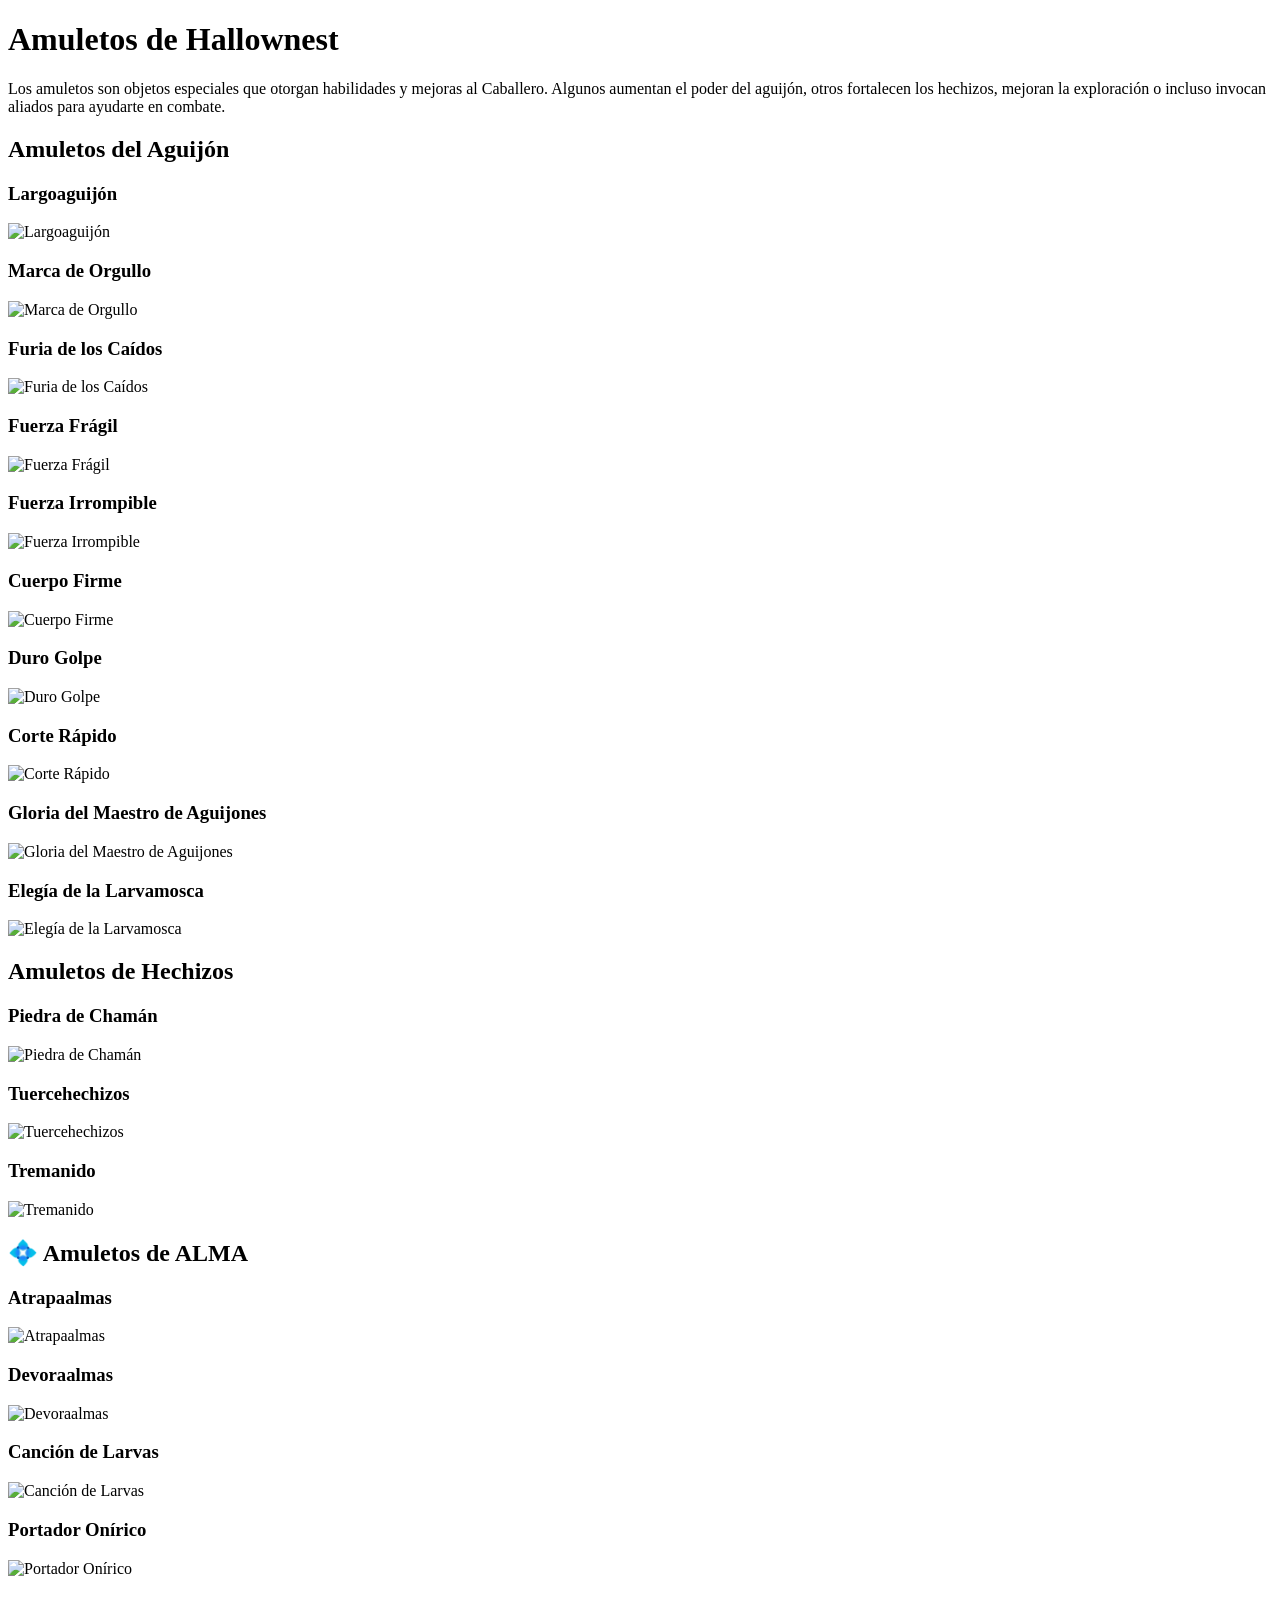
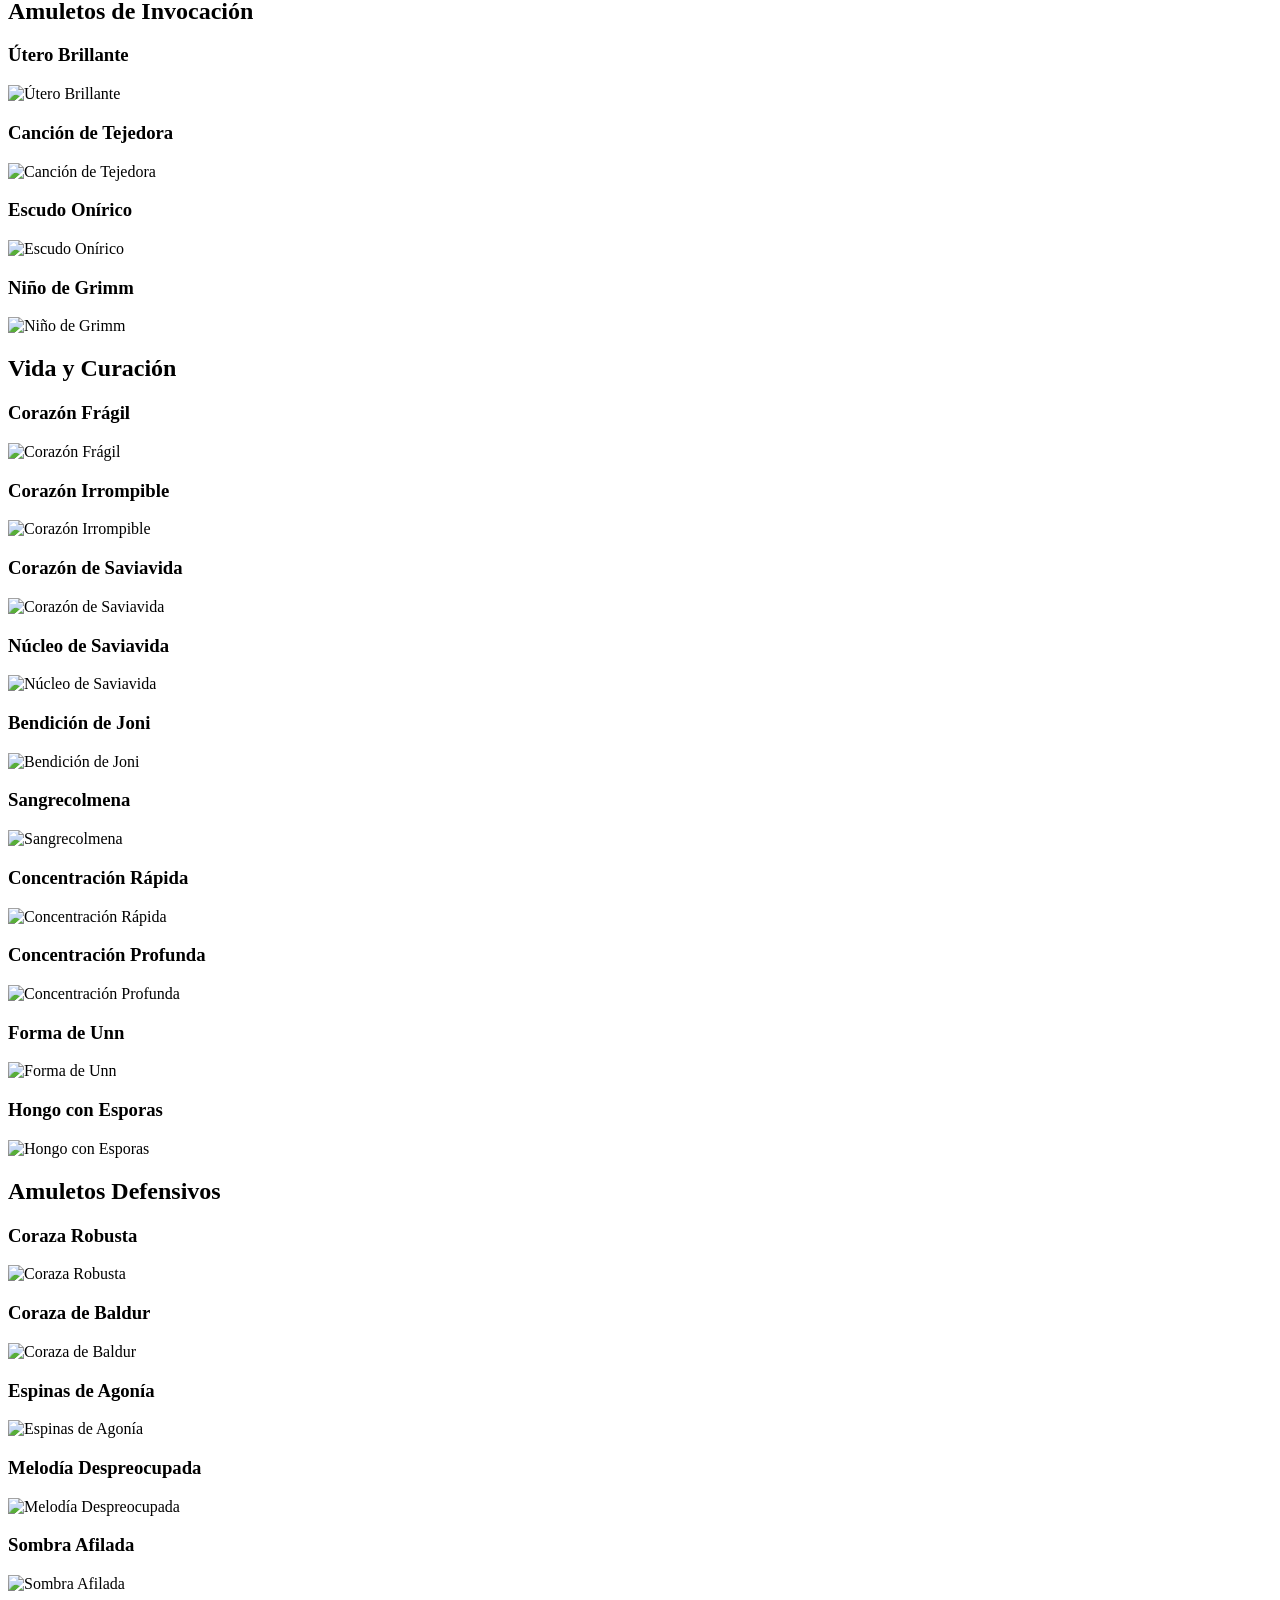
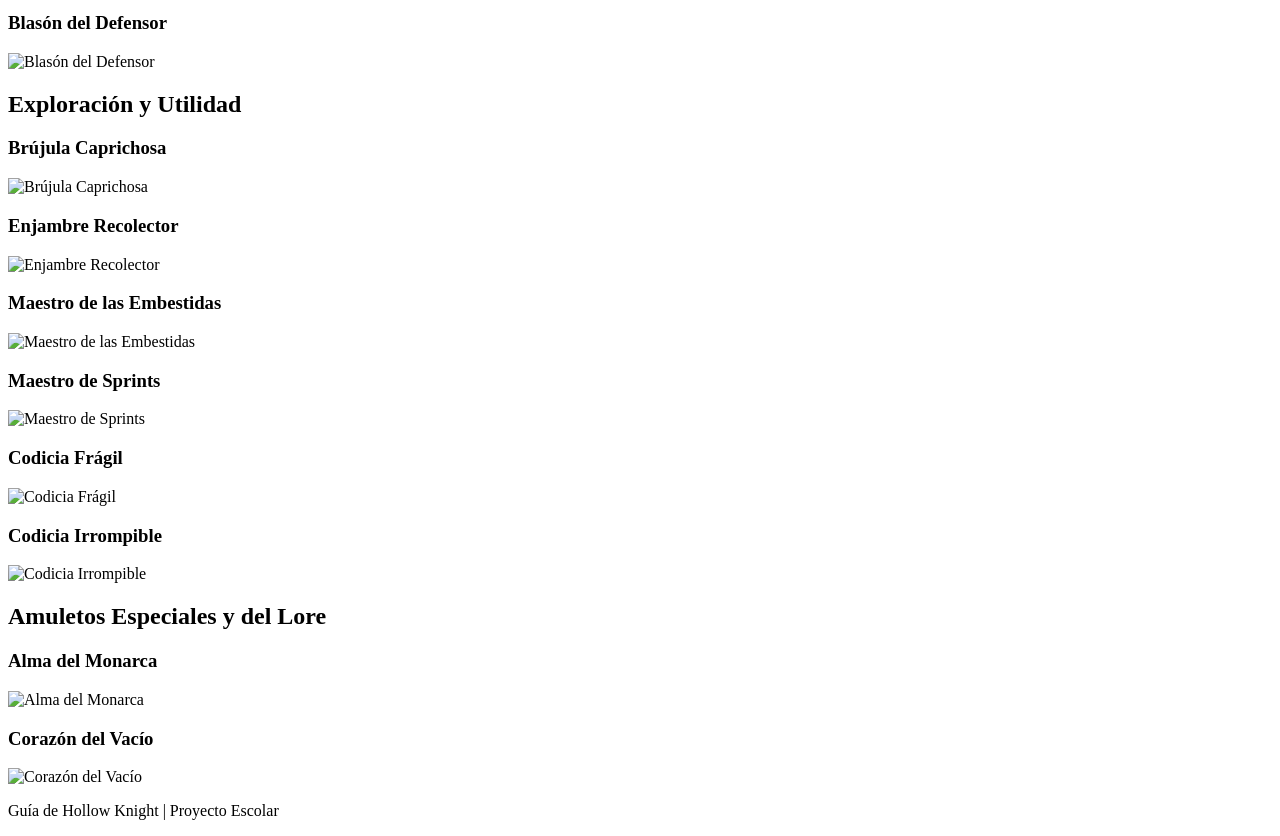
==== pages/amuletos.html @ 2c4c9b09 "Update amuletos.html" ====
<!DOCTYPE html>
<html>

<head>
    <title>Amuletos | Guía de Hollow Knight</title>
    <meta charset="UTF-8">
    <link rel="stylesheet" href="../amuletos.css">
</head>

<body>

<header class="encabezado">

    <h1>Amuletos de Hallownest</h1>

    <p>
        Los amuletos son objetos especiales que otorgan habilidades y mejoras al Caballero.
        Algunos aumentan el poder del aguijón, otros fortalecen los hechizos, mejoran la exploración
        o incluso invocan aliados para ayudarte en combate.
    </p>

</header>

<main class="amuletos">

<!-- ===================== AGUIJÓN ===================== -->

<section class="categoria aguijon">

<h2>Amuletos del Aguijón</h2>

<article class="amuleto">
    <h3>Largoaguijón</h3>
    <img src="../images/amuletos/largoaguijon.webp" alt="Largoaguijón">
    <p></p>
</article>

<article class="amuleto">
    <h3>Marca de Orgullo</h3>
    <img src="../images/amuletos/marca-orgullo.webp" alt="Marca de Orgullo">
    <p></p>
</article>

<article class="amuleto">
    <h3>Furia de los Caídos</h3>
    <img src="../images/amuletos/furia-caidos.webp" alt="Furia de los Caídos">
    <p></p>
</article>

<article class="amuleto">
    <h3>Fuerza Frágil</h3>
    <img src="../images/amuletos/fuerza-fragil.webp" alt="Fuerza Frágil">
    <p></p>
</article>

<article class="amuleto">
    <h3>Fuerza Irrompible</h3>
    <img src="../images/amuletos/fuerza-irrompible.webp" alt="Fuerza Irrompible">
    <p></p>
</article>

<article class="amuleto">
    <h3>Cuerpo Firme</h3>
    <img src="../images/amuletos/cuerpo-firme.webp" alt="Cuerpo Firme">
    <p></p>
</article>

<article class="amuleto">
    <h3>Duro Golpe</h3>
    <img src="../images/amuletos/duro-golpe.webp" alt="Duro Golpe">
    <p></p>
</article>

<article class="amuleto">
    <h3>Corte Rápido</h3>
    <img src="../images/amuletos/corte-rapido.webp" alt="Corte Rápido">
    <p></p>
</article>

<article class="amuleto">
    <h3>Gloria del Maestro de Aguijones</h3>
    <img src="../images/amuletos/gloria-maestro.webp" alt="Gloria del Maestro de Aguijones">
    <p></p>
</article>

<article class="amuleto">
    <h3>Elegía de la Larvamosca</h3>
    <img src="../images/amuletos/elegia-larvamosca.webp" alt="Elegía de la Larvamosca">
    <p></p>
</article>

</section>

<!-- ===================== HECHIZOS ===================== -->

<section class="categoria hechizos">

<h2>Amuletos de Hechizos</h2>

<article class="amuleto">
    <h3>Piedra de Chamán</h3>
    <img src="../images/amuletos/piedra-chaman.webp" alt="Piedra de Chamán">
    <p></p>
</article>

<article class="amuleto">
    <h3>Tuercehechizos</h3>
    <img src="../images/amuletos/tuercehechizos.webp" alt="Tuercehechizos">
    <p></p>
</article>

<article class="amuleto">
    <h3>Tremanido</h3>
    <img src="../images/amuletos/tremanido.webp" alt="Tremanido">
    <p></p>
</article>

</section>

<!-- ===================== ALMA ===================== -->

<section class="categoria alma">

<h2>💠 Amuletos de ALMA</h2>

<article class="amuleto">
    <h3>Atrapaalmas</h3>
    <img src="../images/amuletos/atrapaalmas.webp" alt="Atrapaalmas">
    <p></p>
</article>

<article class="amuleto">
    <h3>Devoraalmas</h3>
    <img src="../images/amuletos/devoraalmas.webp" alt="Devoraalmas">
    <p></p>
</article>

<article class="amuleto">
    <h3>Canción de Larvas</h3>
    <img src="../images/amuletos/cancion-larvas.webp" alt="Canción de Larvas">
    <p></p>
</article>

<article class="amuleto">
    <h3>Portador Onírico</h3>
    <img src="../images/amuletos/portador-onirico.webp" alt="Portador Onírico">
    <p></p>
</article>

</section>

<!-- ===================== INVOCACIONES ===================== -->

<section class="categoria invocaciones">

<h2>Amuletos de Invocación</h2>

<article class="amuleto">
    <h3>Útero Brillante</h3>
    <img src="../images/amuletos/utero-brillante.webp" alt="Útero Brillante">
    <p></p>
</article>

<article class="amuleto">
    <h3>Canción de Tejedora</h3>
    <img src="../images/amuletos/cancion-tejedora.webp" alt="Canción de Tejedora">
    <p></p>
</article>

<article class="amuleto">
    <h3>Escudo Onírico</h3>
    <img src="../images/amuletos/escudo-onirico.webp" alt="Escudo Onírico">
    <p></p>
</article>

<article class="amuleto">
    <h3>Niño de Grimm</h3>
    <img src="../images/amuletos/nino-grimm.webp" alt="Niño de Grimm">
    <p></p>
</article>

</section>

<!-- ===================== VIDA Y CURACIÓN ===================== -->

<!-- ===================== VIDA Y CURACIÓN ===================== -->

<section class="categoria vida">

<h2>Vida y Curación</h2>

<article class="amuleto">
    <h3>Corazón Frágil</h3>
    <img src="../images/amuletos/corazon-fragil.webp" alt="Corazón Frágil">
    <p></p>
</article>

<article class="amuleto">
    <h3>Corazón Irrompible</h3>
    <img src="../images/amuletos/corazon-irrompible.webp" alt="Corazón Irrompible">
    <p></p>
</article>

<article class="amuleto">
    <h3>Corazón de Saviavida</h3>
    <img src="../images/amuletos/corazon-saviavida.webp" alt="Corazón de Saviavida">
    <p></p>
</article>

<article class="amuleto">
    <h3>Núcleo de Saviavida</h3>
    <img src="../images/amuletos/nucleo-saviavida.webp" alt="Núcleo de Saviavida">
    <p></p>
</article>

<article class="amuleto">
    <h3>Bendición de Joni</h3>
    <img src="../images/amuletos/bendicion-joni.webp" alt="Bendición de Joni">
    <p></p>
</article>

<article class="amuleto">
    <h3>Sangrecolmena</h3>
    <img src="../images/amuletos/sangrecolmena.webp" alt="Sangrecolmena">
    <p></p>
</article>

<article class="amuleto">
    <h3>Concentración Rápida</h3>
    <img src="../images/amuletos/concentracion-rapida.webp" alt="Concentración Rápida">
    <p></p>
</article>

<article class="amuleto">
    <h3>Concentración Profunda</h3>
    <img src="../images/amuletos/concentracion-profunda.webp" alt="Concentración Profunda">
    <p></p>
</article>

<article class="amuleto">
    <h3>Forma de Unn</h3>
    <img src="../images/amuletos/forma-unn.webp" alt="Forma de Unn">
    <p></p>
</article>

<article class="amuleto">
    <h3>Hongo con Esporas</h3>
    <img src="../images/amuletos/hongo-esporas.webp" alt="Hongo con Esporas">
    <p></p>
</article>

</section>
<!-- ===================== DEFENSIVOS ===================== -->

<section class="categoria defensa">

<h2>Amuletos Defensivos</h2>

<article class="amuleto">
    <h3>Coraza Robusta</h3>
    <img src="../images/amuletos/coraza-robusta.webp" alt="Coraza Robusta">
    <p></p>
</article>

<article class="amuleto">
    <h3>Coraza de Baldur</h3>
    <img src="../images/amuletos/coraza-baldur.webp" alt="Coraza de Baldur">
    <p></p>
</article>

<article class="amuleto">
    <h3>Espinas de Agonía</h3>
    <img src="../images/amuletos/espinas-agonia.webp" alt="Espinas de Agonía">
    <p></p>
</article>

<article class="amuleto">
    <h3>Melodía Despreocupada</h3>
    <img src="../images/amuletos/melodia-despreocupada.webp" alt="Melodía Despreocupada">
    <p></p>
</article>

<article class="amuleto">
    <h3>Sombra Afilada</h3>
    <img src="../images/amuletos/sombra-afilada.webp" alt="Sombra Afilada">
    <p></p>
</article>

<article class="amuleto">
    <h3>Blasón del Defensor</h3>
    <img src="../images/amuletos/blason-defensor.webp" alt="Blasón del Defensor">
    <p></p>
</article>

</section>


<!-- ===================== EXPLORACIÓN Y UTILIDAD ===================== -->

<section class="categoria exploracion">

<h2>Exploración y Utilidad</h2>

<article class="amuleto">
    <h3>Brújula Caprichosa</h3>
    <img src="../images/amuletos/brujula-caprichosa.webp" alt="Brújula Caprichosa">
    <p></p>
</article>

<article class="amuleto">
    <h3>Enjambre Recolector</h3>
    <img src="../images/amuletos/enjambre-recolector.webp" alt="Enjambre Recolector">
    <p></p>
</article>

<article class="amuleto">
    <h3>Maestro de las Embestidas</h3>
    <img src="../images/amuletos/maestro-embestidas.webp" alt="Maestro de las Embestidas">
    <p></p>
</article>

<article class="amuleto">
    <h3>Maestro de Sprints</h3>
    <img src="../images/amuletos/maestro-sprints.webp" alt="Maestro de Sprints">
    <p></p>
</article>

<article class="amuleto">
    <h3>Codicia Frágil</h3>
    <img src="../images/amuletos/codicia-fragil.webp" alt="Codicia Frágil">
    <p></p>
</article>

<article class="amuleto">
    <h3>Codicia Irrompible</h3>
    <img src="../images/amuletos/codicia-irrompible.webp" alt="Codicia Irrompible">
    <p></p>
</article>

</section>

<!-- ===================== ESPECIALES ===================== -->

<section class="categoria especial">

<h2>Amuletos Especiales y del Lore</h2>

<article class="amuleto">
    <h3>Alma del Monarca</h3>
    <img src="../images/amuletos/alma-monarca.webp" alt="Alma del Monarca">
    <p></p>
</article>

<article class="amuleto">
    <h3>Corazón del Vacío</h3>
    <img src="../images/amuletos/corazon-vacio.webp" alt="Corazón del Vacío">
    <p></p>
</article>

</section>

</main>

<footer>
    <p>Guía de Hollow Knight | Proyecto Escolar</p>
</footer>

</body>
</html>
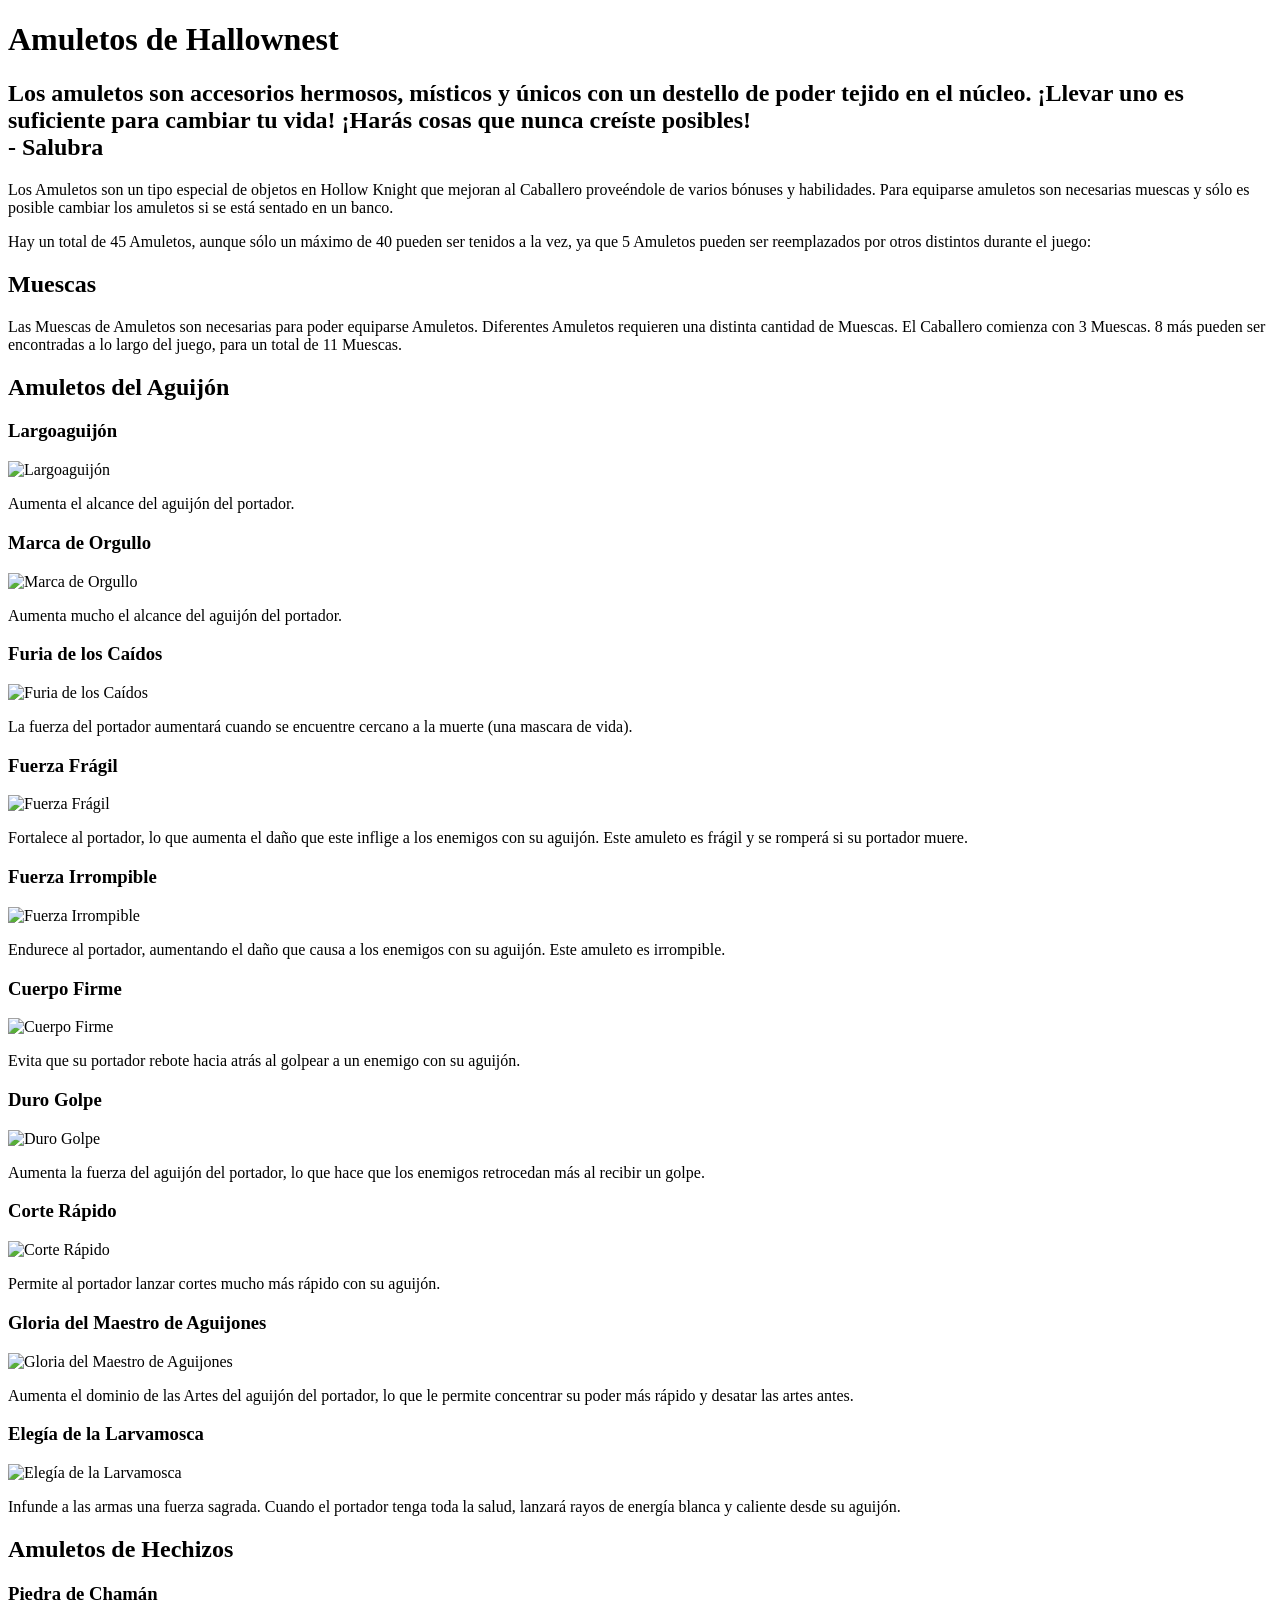
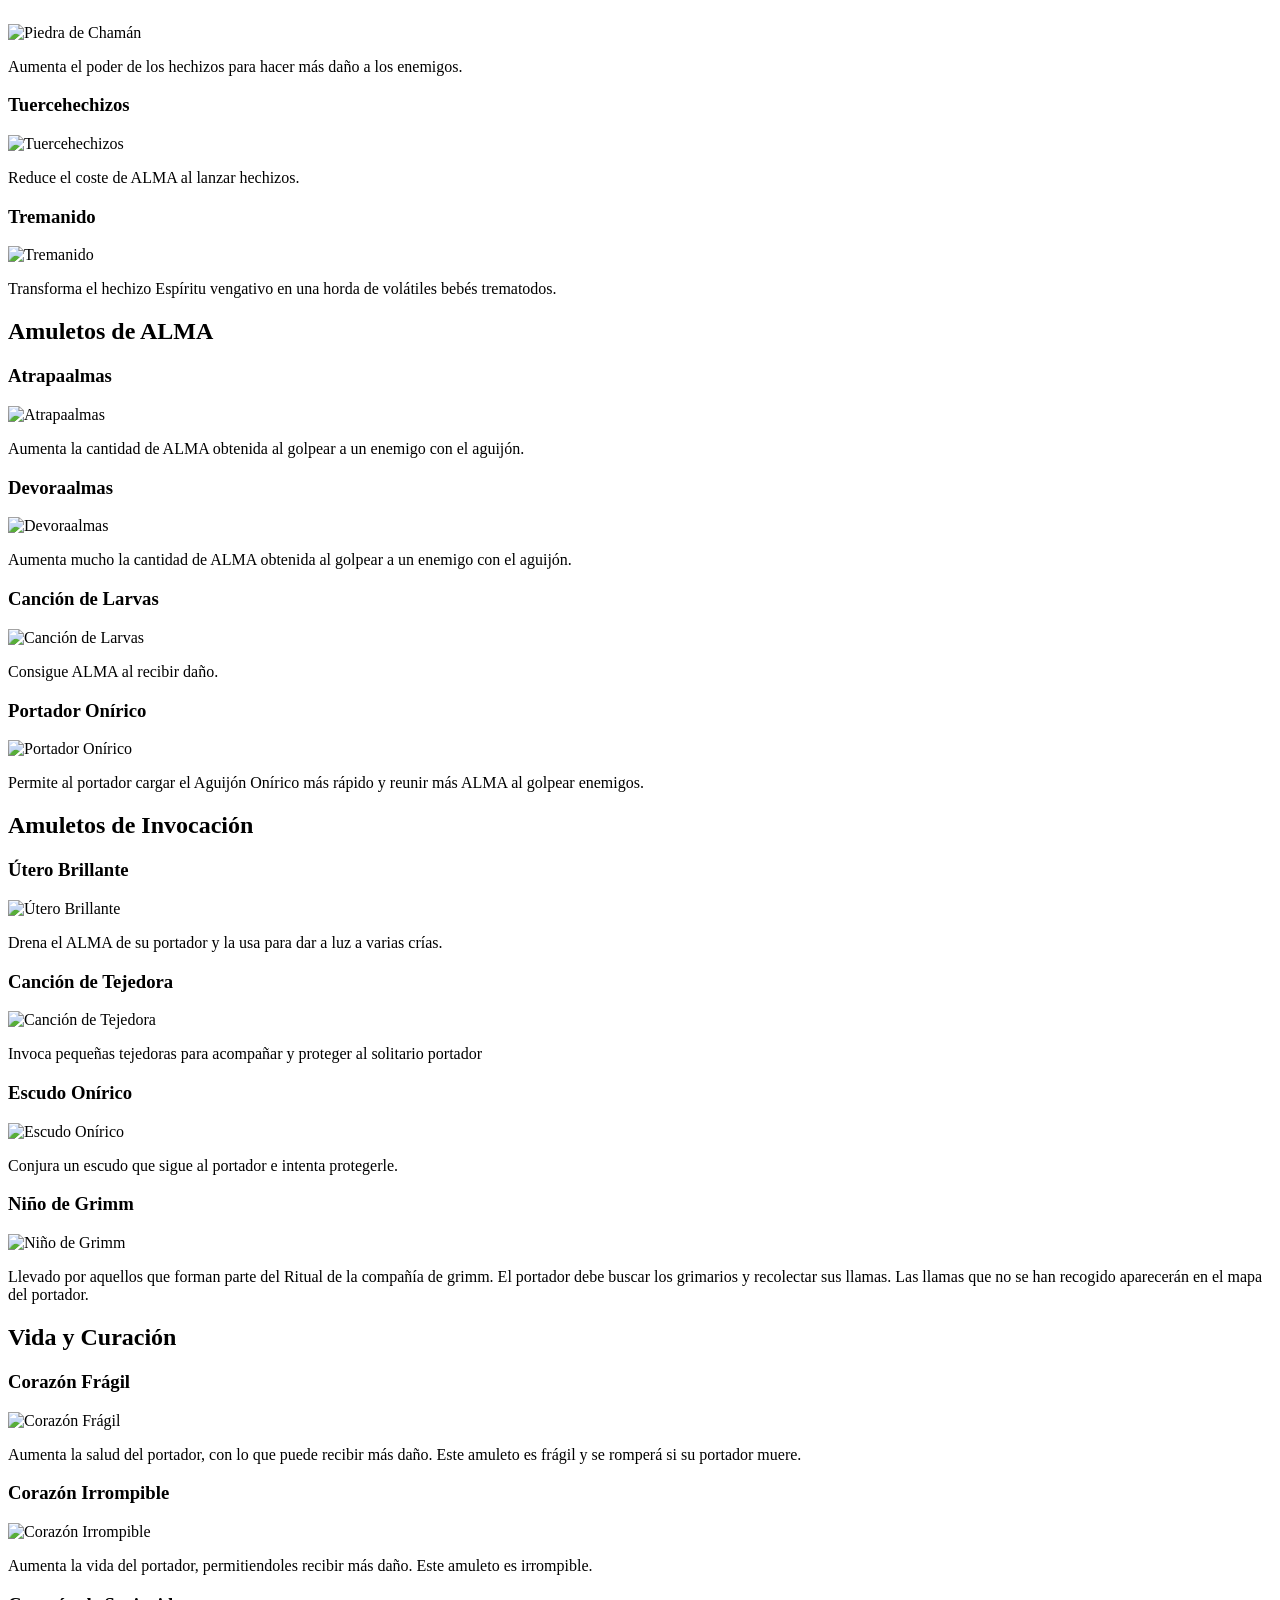
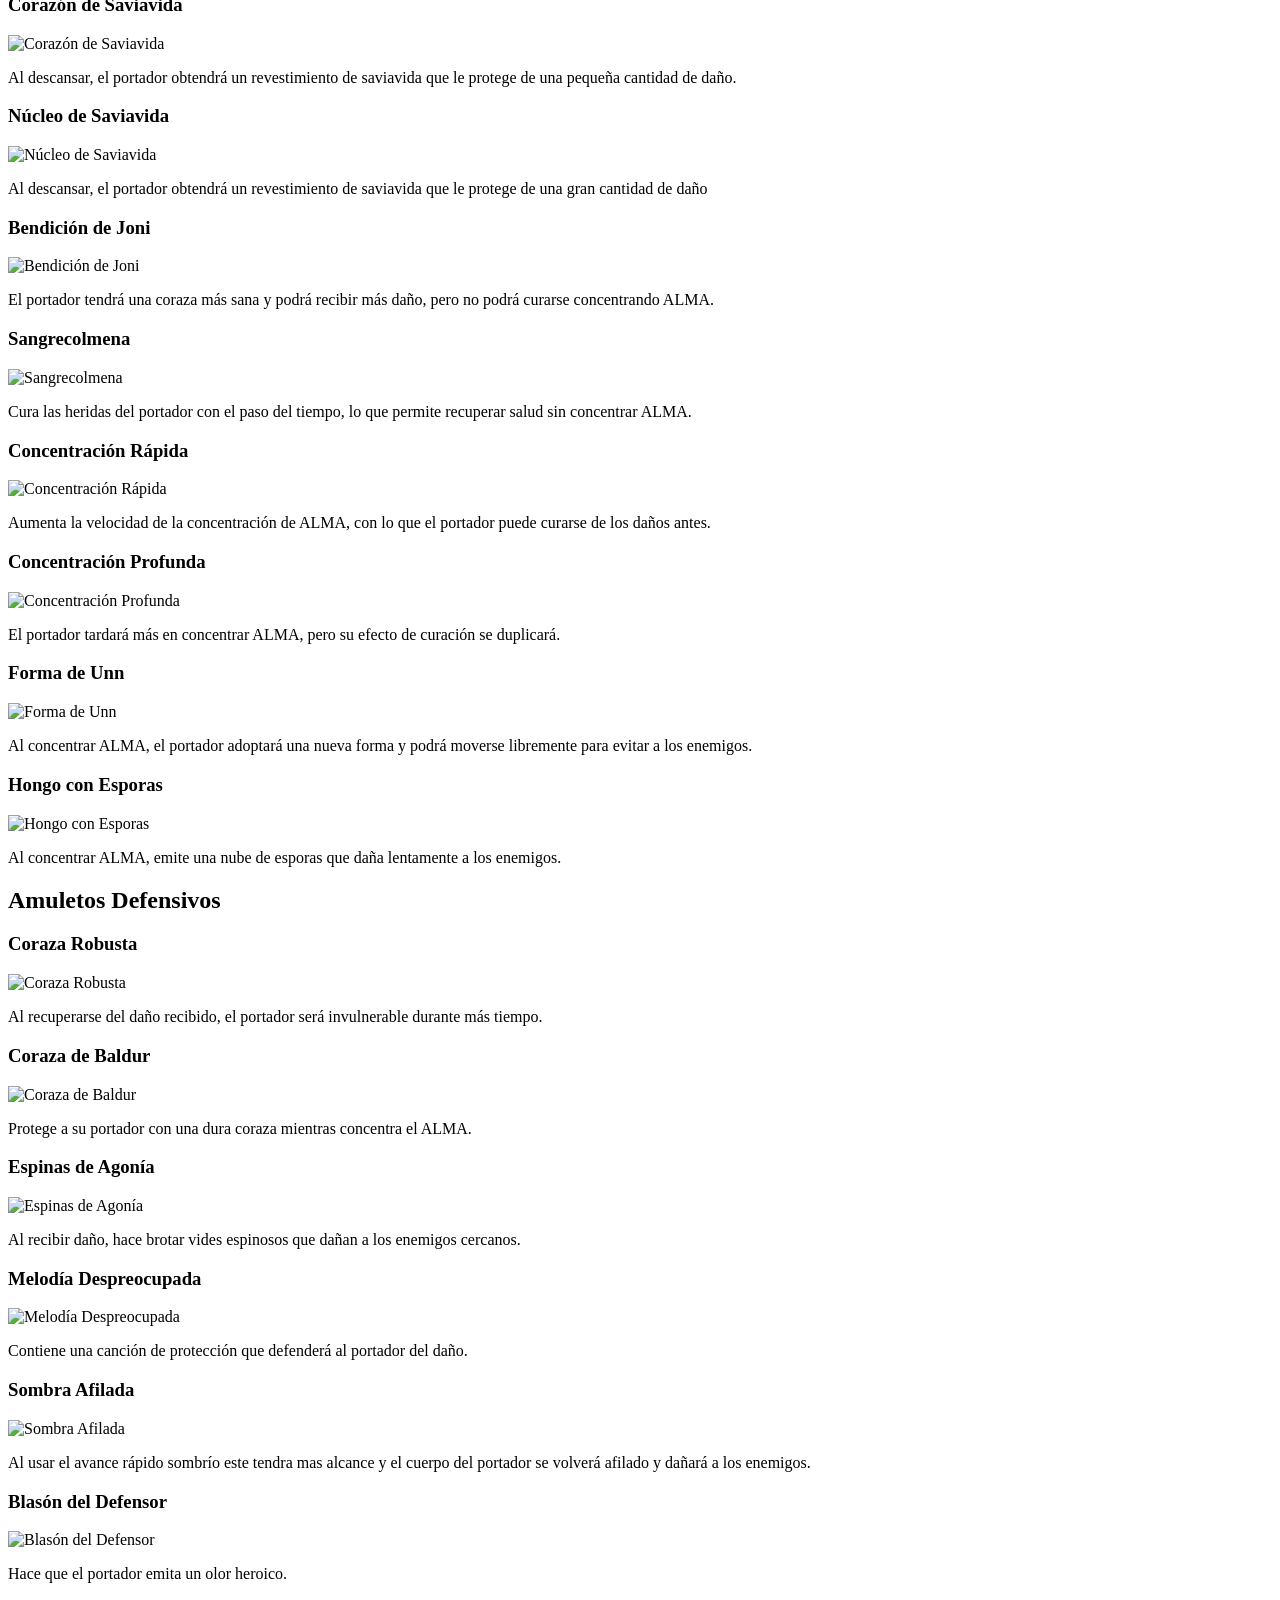
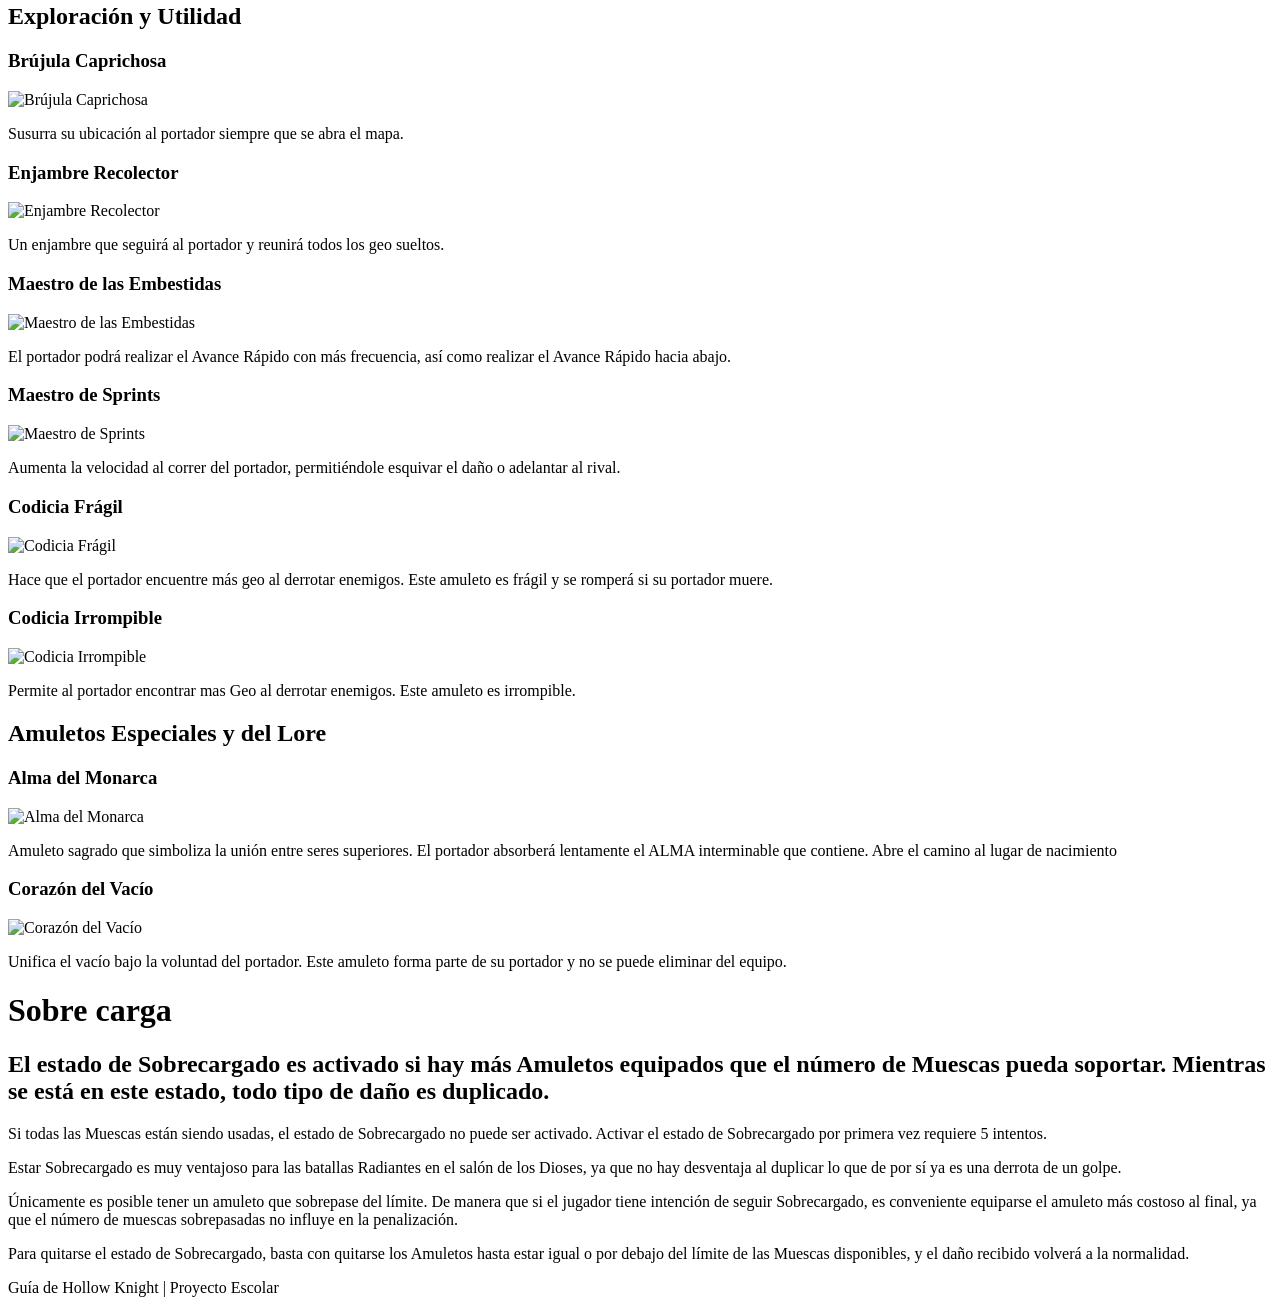
==== commit bdeb3122: "Update amuletos.html" ====
--- a/pages/amuletos.html
+++ b/pages/amuletos.html
@@ -12,13 +12,25 @@
 <header class="encabezado">
 
     <h1>Amuletos de Hallownest</h1>
-
-    <p>
-        Los amuletos son objetos especiales que otorgan habilidades y mejoras al Caballero.
-        Algunos aumentan el poder del aguijón, otros fortalecen los hechizos, mejoran la exploración
-        o incluso invocan aliados para ayudarte en combate.
-    </p>
-
+<h2> Los amuletos son accesorios hermosos, místicos y únicos con un destello de poder tejido en el núcleo.
+      ¡Llevar uno es suficiente para cambiar tu vida! ¡Harás cosas que nunca creíste posibles!
+    <br>
+- Salubra</h2>
+<p>
+Los Amuletos son un tipo especial de objetos en Hollow Knight que mejoran al Caballero proveéndole de varios bónuses y habilidades.
+Para equiparse amuletos son necesarias muescas y sólo es posible cambiar los amuletos si se está sentado en un banco.
+</p>
+<p>
+Hay un total de 45 Amuletos, aunque sólo un máximo de 40 pueden ser tenidos a la vez,
+ya que 5 Amuletos pueden ser reemplazados por otros distintos durante el juego:
+</p>
+<article class="muescas">
+<h2>Muescas</h2>
+<p> Las Muescas de Amuletos son necesarias para poder equiparse Amuletos.
+Diferentes Amuletos requieren una distinta cantidad de Muescas. 
+El Caballero comienza con 3 Muescas. 8 más pueden ser encontradas a lo largo del juego, 
+para un total de 11 Muescas. </p>
+</article>
 </header>
 
 <main class="amuletos">
@@ -32,61 +44,67 @@
 <article class="amuleto">
     <h3>Largoaguijón</h3>
     <img src="../images/amuletos/largoaguijon.webp" alt="Largoaguijón">
-    <p></p>
+    <p>Aumenta el alcance del aguijón del portador.</p>
 </article>
 
 <article class="amuleto">
     <h3>Marca de Orgullo</h3>
     <img src="../images/amuletos/marca-orgullo.webp" alt="Marca de Orgullo">
-    <p></p>
+    <p>Aumenta mucho el alcance del aguijón del portador.</p>
 </article>
 
 <article class="amuleto">
     <h3>Furia de los Caídos</h3>
     <img src="../images/amuletos/furia-caidos.webp" alt="Furia de los Caídos">
-    <p></p>
+    <p>La fuerza del portador aumentará cuando se encuentre cercano a la muerte (una mascara de vida).</p>
 </article>
 
 <article class="amuleto">
     <h3>Fuerza Frágil</h3>
     <img src="../images/amuletos/fuerza-fragil.webp" alt="Fuerza Frágil">
-    <p></p>
+    <p>Fortalece al portador, lo que aumenta el daño que este inflige a los enemigos con su aguijón.
+
+     Este amuleto es frágil y se romperá si su portador muere.</p>
 </article>
 
 <article class="amuleto">
     <h3>Fuerza Irrompible</h3>
     <img src="../images/amuletos/fuerza-irrompible.webp" alt="Fuerza Irrompible">
-    <p></p>
+    <p>Endurece al portador, aumentando el daño que causa a los enemigos con su aguijón.
+
+Este amuleto es irrompible.</p>
 </article>
 
 <article class="amuleto">
     <h3>Cuerpo Firme</h3>
     <img src="../images/amuletos/cuerpo-firme.webp" alt="Cuerpo Firme">
-    <p></p>
+    <p>Evita que su portador rebote hacia atrás al golpear a un enemigo con su aguijón.</p>
 </article>
 
 <article class="amuleto">
     <h3>Duro Golpe</h3>
     <img src="../images/amuletos/duro-golpe.webp" alt="Duro Golpe">
-    <p></p>
+    <p>Aumenta la fuerza del aguijón del portador, lo que hace que los enemigos retrocedan más al recibir un golpe.</p>
 </article>
 
 <article class="amuleto">
     <h3>Corte Rápido</h3>
     <img src="../images/amuletos/corte-rapido.webp" alt="Corte Rápido">
-    <p></p>
+    <p>Permite al portador lanzar cortes mucho más rápido con su aguijón.</p>
 </article>
 
 <article class="amuleto">
     <h3>Gloria del Maestro de Aguijones</h3>
     <img src="../images/amuletos/gloria-maestro.webp" alt="Gloria del Maestro de Aguijones">
-    <p></p>
+    <p>Aumenta el dominio de las Artes del aguijón del portador,
+    lo que le permite concentrar su poder más rápido y desatar las artes antes.</p>
 </article>
 
 <article class="amuleto">
     <h3>Elegía de la Larvamosca</h3>
     <img src="../images/amuletos/elegia-larvamosca.webp" alt="Elegía de la Larvamosca">
-    <p></p>
+    <p>Infunde a las armas una fuerza sagrada. Cuando el portador tenga toda la salud,
+    lanzará rayos de energía blanca y caliente desde su aguijón.</p>
 </article>
 
 </section>
@@ -100,19 +118,19 @@
 <article class="amuleto">
     <h3>Piedra de Chamán</h3>
     <img src="../images/amuletos/piedra-chaman.webp" alt="Piedra de Chamán">
-    <p></p>
+    <p>Aumenta el poder de los hechizos para hacer más daño a los enemigos.</p>
 </article>
 
 <article class="amuleto">
     <h3>Tuercehechizos</h3>
     <img src="../images/amuletos/tuercehechizos.webp" alt="Tuercehechizos">
-    <p></p>
+    <p>Reduce el coste de ALMA al lanzar hechizos.</p>
 </article>
 
 <article class="amuleto">
     <h3>Tremanido</h3>
     <img src="../images/amuletos/tremanido.webp" alt="Tremanido">
-    <p></p>
+    <p>Transforma el hechizo Espíritu vengativo en una horda de volátiles bebés trematodos.</p>
 </article>
 
 </section>
@@ -121,30 +139,30 @@
 
 <section class="categoria alma">
 
-<h2>💠 Amuletos de ALMA</h2>
+<h2>Amuletos de ALMA</h2>
 
 <article class="amuleto">
     <h3>Atrapaalmas</h3>
     <img src="../images/amuletos/atrapaalmas.webp" alt="Atrapaalmas">
-    <p></p>
+    <p>Aumenta la cantidad de ALMA obtenida al golpear a un enemigo con el aguijón.</p>
 </article>
 
 <article class="amuleto">
     <h3>Devoraalmas</h3>
     <img src="../images/amuletos/devoraalmas.webp" alt="Devoraalmas">
-    <p></p>
+    <p>Aumenta mucho la cantidad de ALMA obtenida al golpear a un enemigo con el aguijón.</p>
 </article>
 
 <article class="amuleto">
     <h3>Canción de Larvas</h3>
     <img src="../images/amuletos/cancion-larvas.webp" alt="Canción de Larvas">
-    <p></p>
+    <p>Consigue ALMA al recibir daño.</p>
 </article>
 
 <article class="amuleto">
     <h3>Portador Onírico</h3>
     <img src="../images/amuletos/portador-onirico.webp" alt="Portador Onírico">
-    <p></p>
+    <p>Permite al portador cargar el Aguijón Onírico más rápido y reunir más ALMA al golpear enemigos.</p>
 </article>
 
 </section>
@@ -158,30 +176,32 @@
 <article class="amuleto">
     <h3>Útero Brillante</h3>
     <img src="../images/amuletos/utero-brillante.webp" alt="Útero Brillante">
-    <p></p>
+    <p>Drena el ALMA de su portador y la usa para dar a luz a varias crías.</p>
 </article>
 
 <article class="amuleto">
     <h3>Canción de Tejedora</h3>
     <img src="../images/amuletos/cancion-tejedora.webp" alt="Canción de Tejedora">
-    <p></p>
+    <p>Invoca pequeñas tejedoras para acompañar y proteger al solitario portador</p>
 </article>
 
 <article class="amuleto">
     <h3>Escudo Onírico</h3>
     <img src="../images/amuletos/escudo-onirico.webp" alt="Escudo Onírico">
-    <p></p>
+    <p>Conjura un escudo que sigue al portador e intenta protegerle.</p>
 </article>
 
 <article class="amuleto">
     <h3>Niño de Grimm</h3>
-    <img src="../images/amuletos/nino-grimm.webp" alt="Niño de Grimm">
-    <p></p>
-</article>
-
-</section>
-
-<!-- ===================== VIDA Y CURACIÓN ===================== -->
+    <img src="../images/amuletos/niño-grimm.webp" alt="Niño de Grimm">
+    <p>Llevado por aquellos que forman parte del Ritual de la compañía de grimm.
+    El portador debe buscar los grimarios y recolectar sus llamas.
+    Las llamas que no se han recogido aparecerán en el mapa del portador.</p>
+</article>
+
+</section>
+
+
 
 <!-- ===================== VIDA Y CURACIÓN ===================== -->
 
@@ -192,61 +212,65 @@
 <article class="amuleto">
     <h3>Corazón Frágil</h3>
     <img src="../images/amuletos/corazon-fragil.webp" alt="Corazón Frágil">
-    <p></p>
+    <p>Aumenta la salud del portador, con lo que puede recibir más daño.
+
+Este amuleto es frágil y se romperá si su portador muere.</p>
 </article>
 
 <article class="amuleto">
     <h3>Corazón Irrompible</h3>
     <img src="../images/amuletos/corazon-irrompible.webp" alt="Corazón Irrompible">
-    <p></p>
+    <p>Aumenta la vida del portador, permitiendoles recibir más daño.
+
+Este amuleto es irrompible.</p>
 </article>
 
 <article class="amuleto">
     <h3>Corazón de Saviavida</h3>
     <img src="../images/amuletos/corazon-saviavida.webp" alt="Corazón de Saviavida">
-    <p></p>
+    <p>Al descansar, el portador obtendrá un revestimiento de saviavida que le protege de una pequeña cantidad de daño.</p>
 </article>
 
 <article class="amuleto">
     <h3>Núcleo de Saviavida</h3>
     <img src="../images/amuletos/nucleo-saviavida.webp" alt="Núcleo de Saviavida">
-    <p></p>
+    <p>Al descansar, el portador obtendrá un revestimiento de saviavida que le protege de una gran cantidad de daño</p>
 </article>
 
 <article class="amuleto">
     <h3>Bendición de Joni</h3>
     <img src="../images/amuletos/bendicion-joni.webp" alt="Bendición de Joni">
-    <p></p>
+    <p>El portador tendrá una coraza más sana y podrá recibir más daño, pero no podrá curarse concentrando ALMA.</p>
 </article>
 
 <article class="amuleto">
     <h3>Sangrecolmena</h3>
     <img src="../images/amuletos/sangrecolmena.webp" alt="Sangrecolmena">
-    <p></p>
+    <p>Cura las heridas del portador con el paso del tiempo, lo que permite recuperar salud sin concentrar ALMA.</p>
 </article>
 
 <article class="amuleto">
     <h3>Concentración Rápida</h3>
-    <img src="../images/amuletos/concentracion-rapida.webp" alt="Concentración Rápida">
-    <p></p>
+    <img src="../images/amuletos/concentracion-rapido.webp" alt="Concentración Rápida">
+    <p>Aumenta la velocidad de la concentración de ALMA, con lo que el portador puede curarse de los daños antes.</p>
 </article>
 
 <article class="amuleto">
     <h3>Concentración Profunda</h3>
     <img src="../images/amuletos/concentracion-profunda.webp" alt="Concentración Profunda">
-    <p></p>
+    <p>El portador tardará más en concentrar ALMA, pero su efecto de curación se duplicará.</p>
 </article>
 
 <article class="amuleto">
     <h3>Forma de Unn</h3>
     <img src="../images/amuletos/forma-unn.webp" alt="Forma de Unn">
-    <p></p>
+    <p>Al concentrar ALMA, el portador adoptará una nueva forma y podrá moverse libremente para evitar a los enemigos.</p>
 </article>
 
 <article class="amuleto">
     <h3>Hongo con Esporas</h3>
     <img src="../images/amuletos/hongo-esporas.webp" alt="Hongo con Esporas">
-    <p></p>
+    <p>Al concentrar ALMA, emite una nube de esporas que daña lentamente a los enemigos.</p>
 </article>
 
 </section>
@@ -259,37 +283,38 @@
 <article class="amuleto">
     <h3>Coraza Robusta</h3>
     <img src="../images/amuletos/coraza-robusta.webp" alt="Coraza Robusta">
-    <p></p>
+    <p>Al recuperarse del daño recibido, el portador será invulnerable durante más tiempo.</p>
 </article>
 
 <article class="amuleto">
     <h3>Coraza de Baldur</h3>
     <img src="../images/amuletos/coraza-baldur.webp" alt="Coraza de Baldur">
-    <p></p>
+    <p>Protege a su portador con una dura coraza mientras concentra el ALMA.</p>
 </article>
 
 <article class="amuleto">
     <h3>Espinas de Agonía</h3>
     <img src="../images/amuletos/espinas-agonia.webp" alt="Espinas de Agonía">
-    <p></p>
+    <p>Al recibir daño, hace brotar vides espinosos que dañan a los enemigos cercanos.</p>
 </article>
 
 <article class="amuleto">
     <h3>Melodía Despreocupada</h3>
     <img src="../images/amuletos/melodia-despreocupada.webp" alt="Melodía Despreocupada">
-    <p></p>
+    <p>Contiene una canción de protección que defenderá al portador del daño.</p>
 </article>
 
 <article class="amuleto">
     <h3>Sombra Afilada</h3>
     <img src="../images/amuletos/sombra-afilada.webp" alt="Sombra Afilada">
-    <p></p>
+    <p>Al usar el avance rápido sombrío este tendra mas alcance y
+    el cuerpo del portador se volverá afilado y dañará a los enemigos.</p>
 </article>
 
 <article class="amuleto">
     <h3>Blasón del Defensor</h3>
     <img src="../images/amuletos/blason-defensor.webp" alt="Blasón del Defensor">
-    <p></p>
+    <p>Hace que el portador emita un olor heroico.</p>
 </article>
 
 </section>
@@ -304,37 +329,41 @@
 <article class="amuleto">
     <h3>Brújula Caprichosa</h3>
     <img src="../images/amuletos/brujula-caprichosa.webp" alt="Brújula Caprichosa">
-    <p></p>
+    <p>Susurra su ubicación al portador siempre que se abra el mapa.</p>
 </article>
 
 <article class="amuleto">
     <h3>Enjambre Recolector</h3>
     <img src="../images/amuletos/enjambre-recolector.webp" alt="Enjambre Recolector">
-    <p></p>
+    <p>Un enjambre que seguirá al portador y reunirá todos los geo sueltos.</p>
 </article>
 
 <article class="amuleto">
     <h3>Maestro de las Embestidas</h3>
     <img src="../images/amuletos/maestro-embestidas.webp" alt="Maestro de las Embestidas">
-    <p></p>
+    <p>El portador podrá realizar el Avance Rápido con más frecuencia, así como realizar el Avance Rápido hacia abajo.</p>
 </article>
 
 <article class="amuleto">
     <h3>Maestro de Sprints</h3>
     <img src="../images/amuletos/maestro-sprints.webp" alt="Maestro de Sprints">
-    <p></p>
+    <p>Aumenta la velocidad al correr del portador, permitiéndole esquivar el daño o adelantar al rival.</p>
 </article>
 
 <article class="amuleto">
     <h3>Codicia Frágil</h3>
     <img src="../images/amuletos/codicia-fragil.webp" alt="Codicia Frágil">
-    <p></p>
+    <p>Hace que el portador encuentre más geo al derrotar enemigos.
+
+     Este amuleto es frágil y se romperá si su portador muere.</p>
 </article>
 
 <article class="amuleto">
     <h3>Codicia Irrompible</h3>
     <img src="../images/amuletos/codicia-irrompible.webp" alt="Codicia Irrompible">
-    <p></p>
+    <p>Permite al portador encontrar mas Geo al derrotar enemigos.
+
+    Este amuleto es irrompible.</p>
 </article>
 
 </section>
@@ -348,17 +377,47 @@
 <article class="amuleto">
     <h3>Alma del Monarca</h3>
     <img src="../images/amuletos/alma-monarca.webp" alt="Alma del Monarca">
-    <p></p>
+    <p>Amuleto sagrado que simboliza la unión entre seres superiores.
+    El portador absorberá lentamente el ALMA interminable que contiene.
+    Abre el camino al lugar de nacimiento</p>
 </article>
 
 <article class="amuleto">
     <h3>Corazón del Vacío</h3>
     <img src="../images/amuletos/corazon-vacio.webp" alt="Corazón del Vacío">
-    <p></p>
-</article>
-
-</section>
-
+    <p>Unifica el vacío bajo la voluntad del portador. Este amuleto forma parte de su portador y no se puede eliminar del equipo.</p>
+</article>
+
+</section>
+
+</main>
+
+<main class= "sobre carga">
+<h1> Sobre carga </h1>
+    
+<h2>El estado de Sobrecargado es activado si hay más Amuletos equipados que el número de Muescas pueda soportar.
+Mientras se está en este estado, todo tipo de daño es duplicado.</h2>
+
+<p>
+Si todas las Muescas están siendo usadas, el estado de Sobrecargado no puede ser activado.
+Activar el estado de Sobrecargado por primera vez requiere 5 intentos.
+</p>
+
+<p>
+Estar Sobrecargado es muy ventajoso para las batallas Radiantes en el salón de los Dioses,
+ya que no hay desventaja al duplicar lo que de por sí ya es una derrota de un golpe.    
+</p>
+
+<p>
+Únicamente es posible tener un amuleto que sobrepase del límite.
+De manera que si el jugador tiene intención de seguir Sobrecargado, es conveniente equiparse el amuleto más costoso al final,
+ya que el número de muescas sobrepasadas no influye en la penalización.
+</p>
+
+<p>
+Para quitarse el estado de Sobrecargado, basta con quitarse los Amuletos hasta estar igual
+o por debajo del límite de las Muescas disponibles, y el daño recibido volverá a la normalidad.
+</p>
 </main>
 
 <footer>
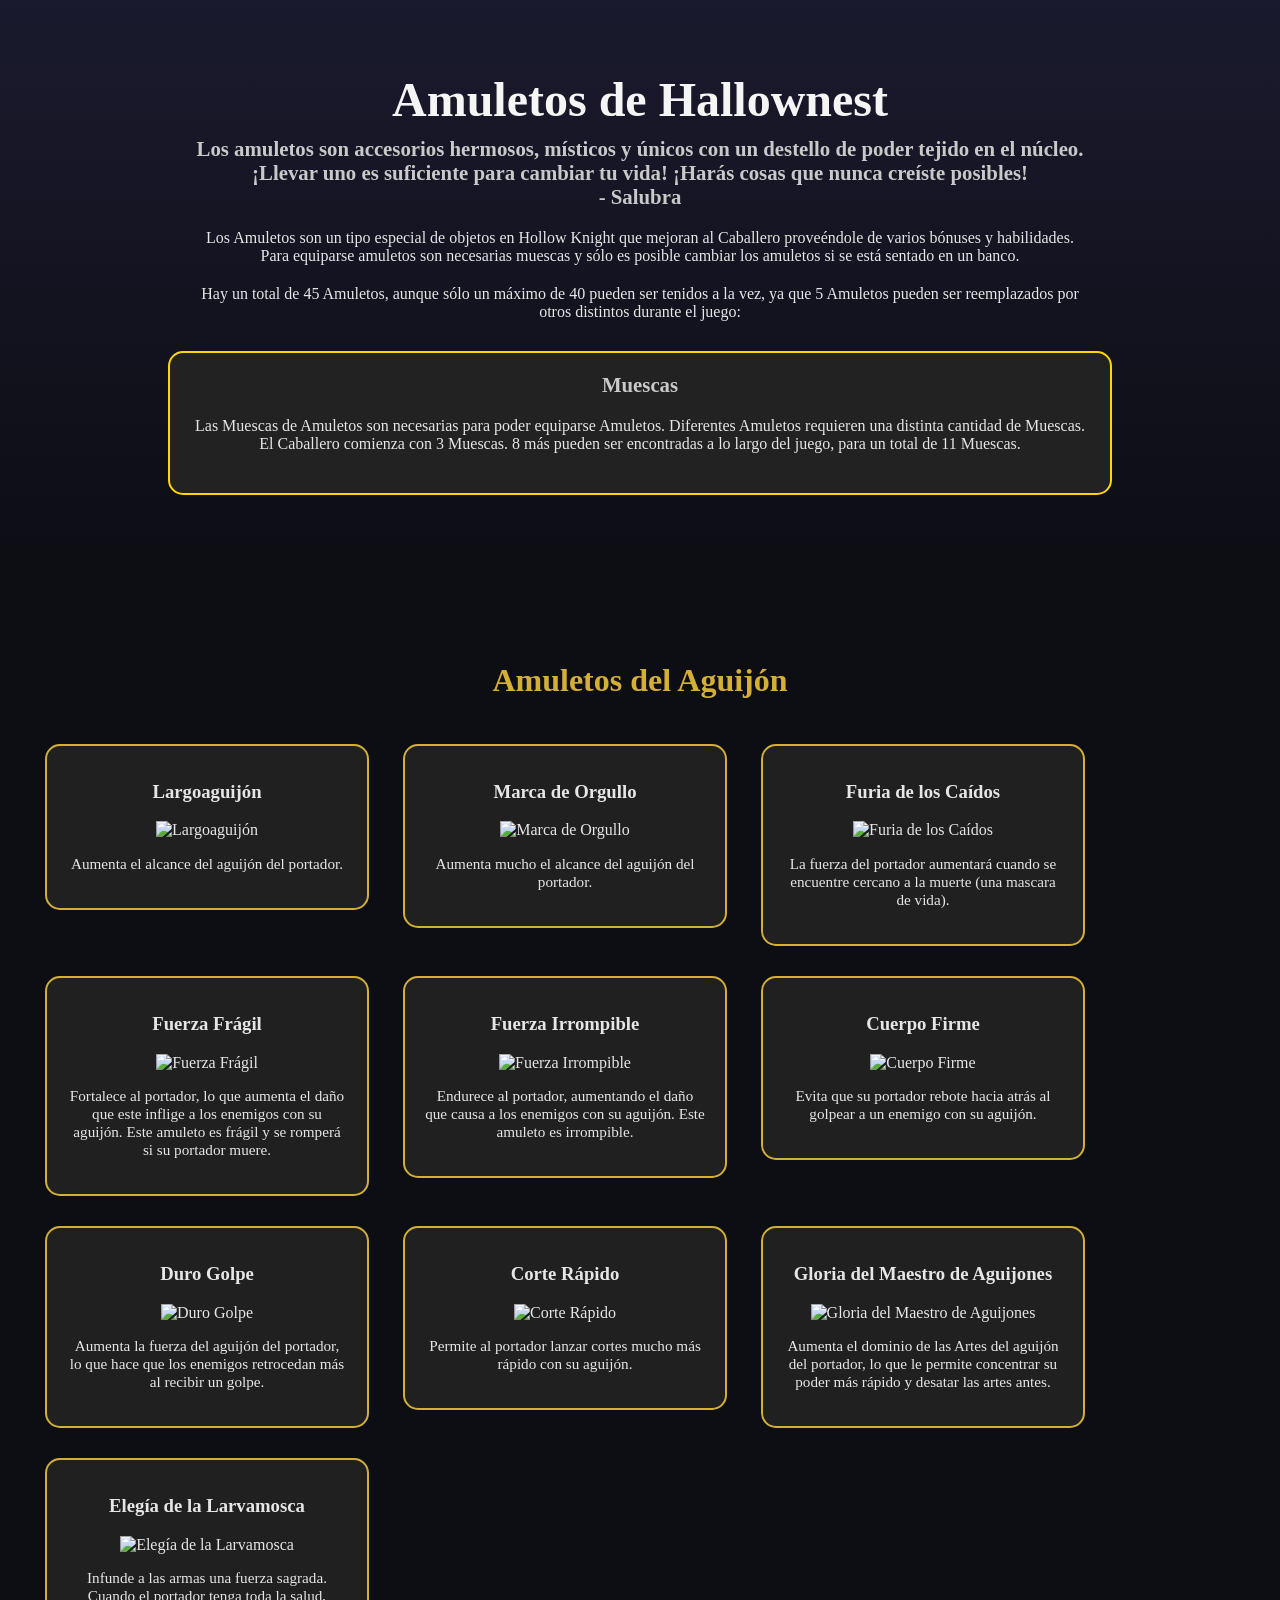
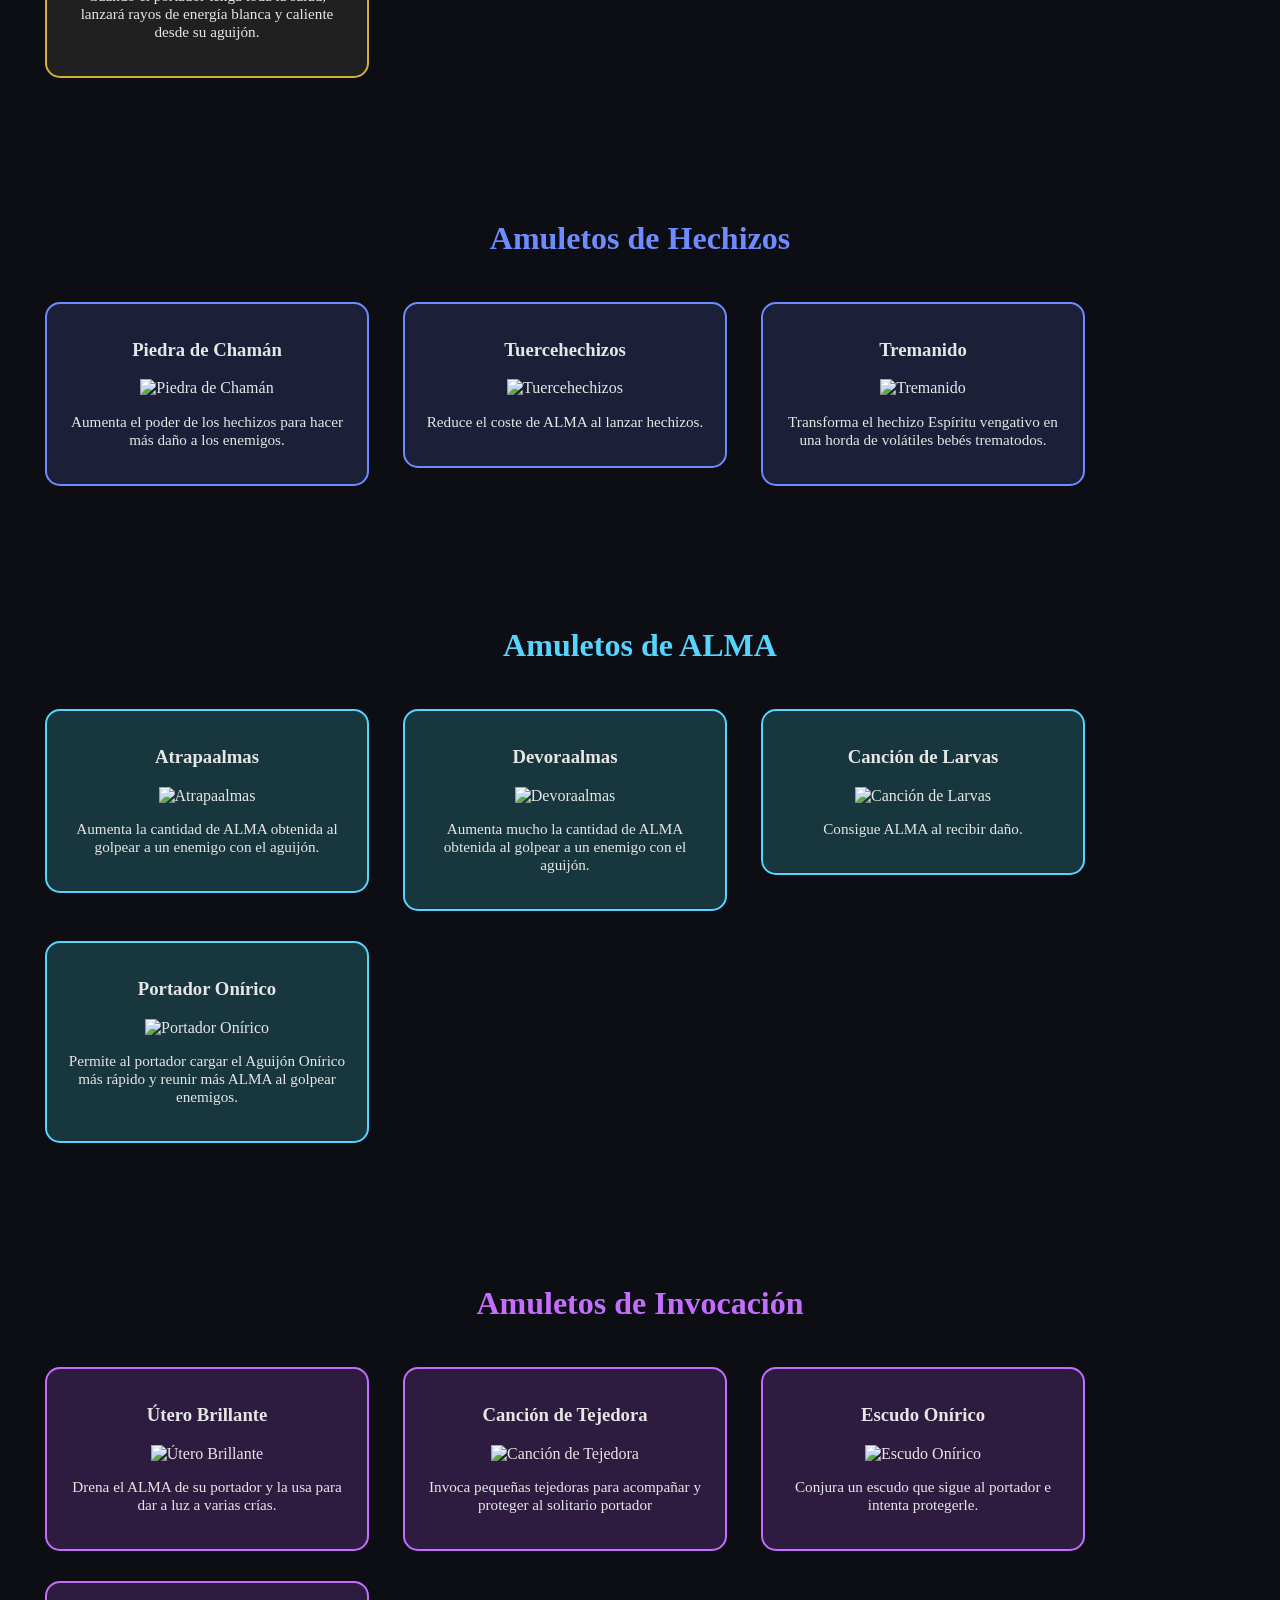
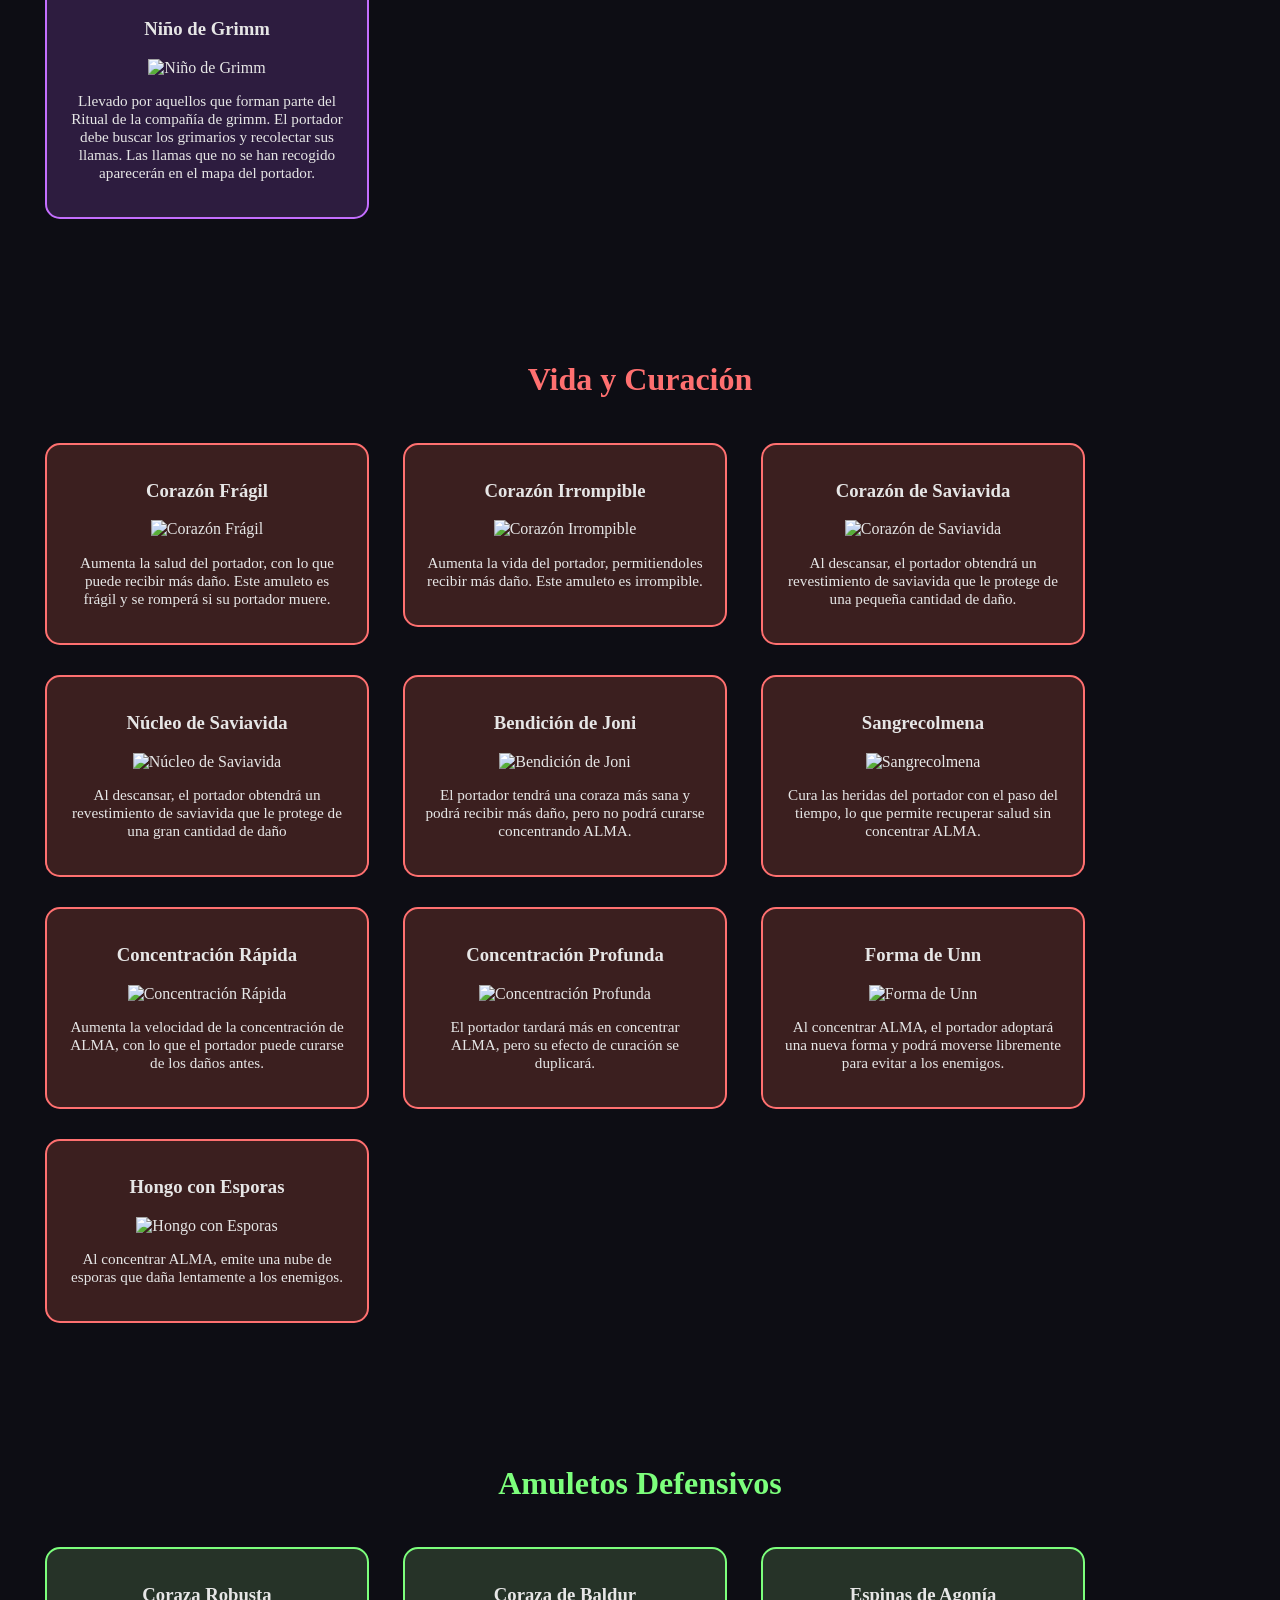
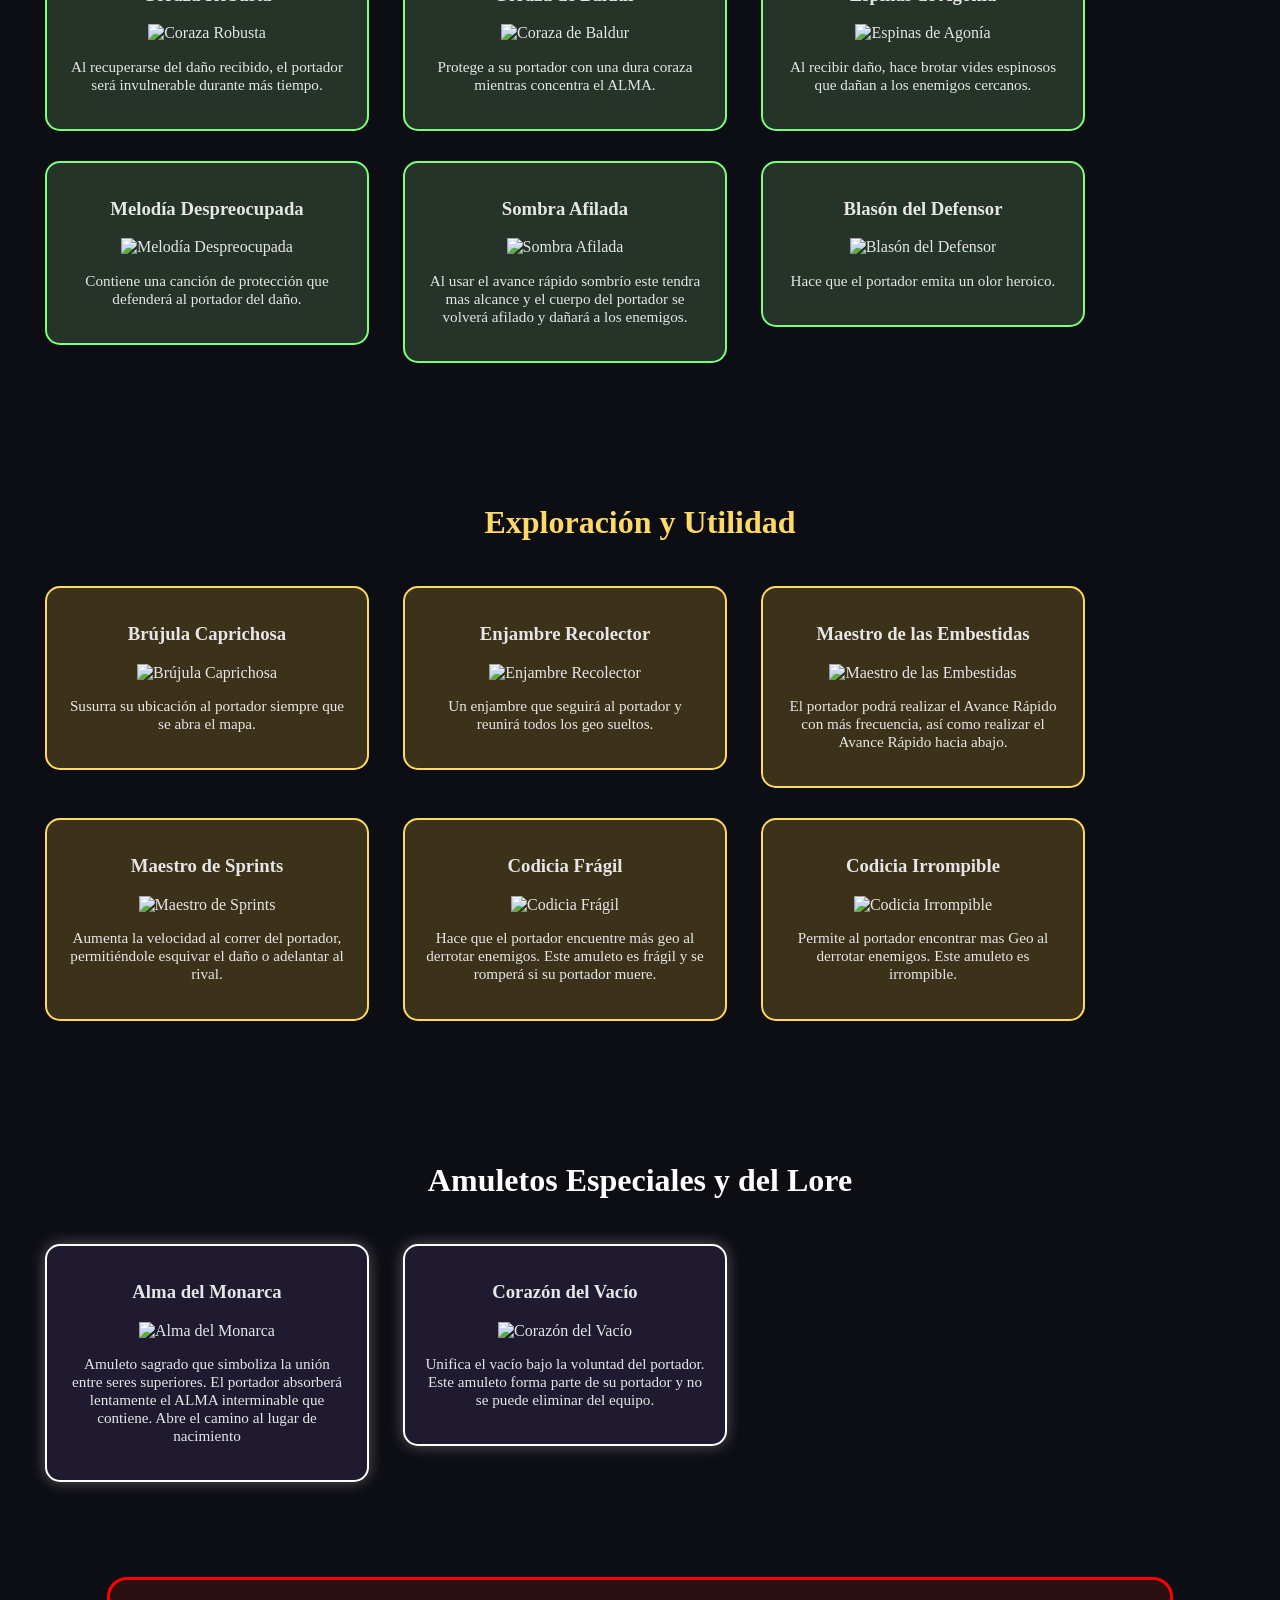
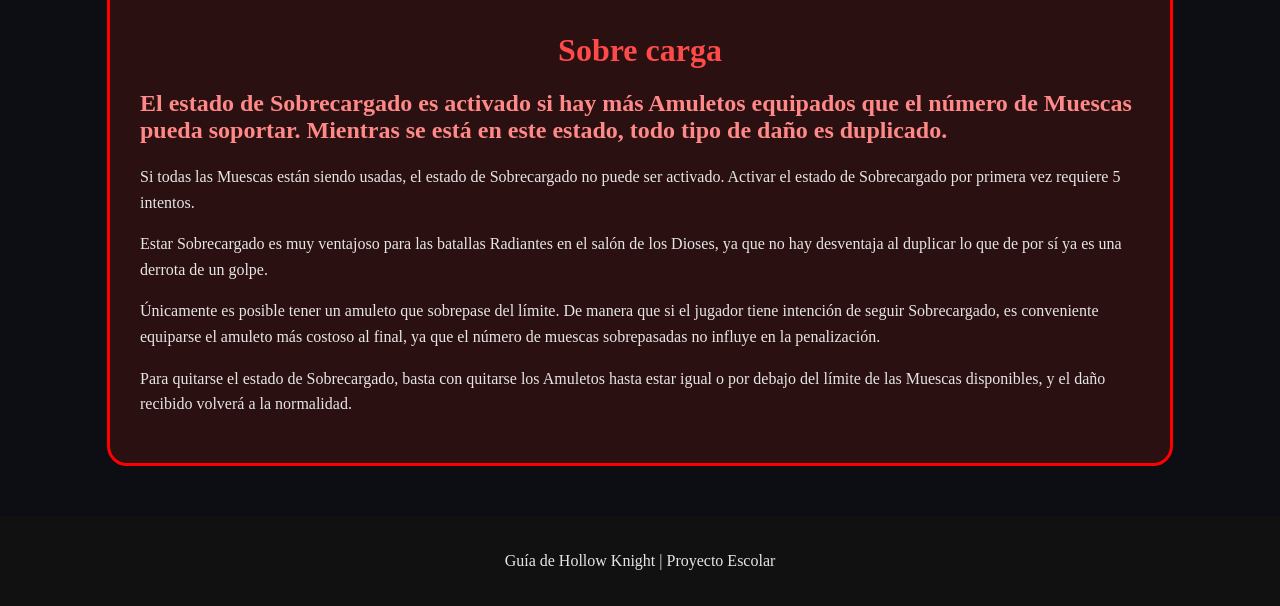
==== commit 10781ca3: "Update amuletos.html" ====
--- a/pages/amuletos.html
+++ b/pages/amuletos.html
@@ -4,7 +4,7 @@
 <head>
     <title>Amuletos | Guía de Hollow Knight</title>
     <meta charset="UTF-8">
-    <link rel="stylesheet" href="../amuletos.css">
+    <link rel="stylesheet" href="../pages/amuletos.css">
 </head>
 
 <body>
@@ -392,7 +392,7 @@
 
 </main>
 
-<main class= "sobre carga">
+<main class= "sobre-carga">
 <h1> Sobre carga </h1>
     
 <h2>El estado de Sobrecargado es activado si hay más Amuletos equipados que el número de Muescas pueda soportar.
--- a/pages/amuletos.css
+++ b/pages/amuletos.css
@@ -0,0 +1,214 @@
+/* ===================== GENERAL ===================== */
+
+body{
+    background-color: #0d0d14;
+    color: #e6e6e6;
+    font-family: Georgia, serif;
+    margin: 0;
+    padding: 0;
+}
+
+.encabezado{
+    text-align: center;
+    padding: 40px;
+    background: linear-gradient(to bottom, #1a1a2e, #0d0d14);
+}
+
+.encabezado h1{
+    font-size: 3rem;
+    color: #f5f5f5;
+    margin-bottom: 10px;
+}
+
+.encabezado h2{
+    color: #c9c9c9;
+    font-size: 1.3rem;
+    max-width: 900px;
+    margin: auto;
+}
+
+.encabezado p{
+    max-width: 900px;
+    margin: 20px auto;
+}
+
+/* ===================== MUESCAS ===================== */
+
+.muescas{
+    background-color: #222;
+    border: 2px solid #ffd700;
+    border-radius: 15px;
+    padding: 20px;
+    margin: 30px auto;
+    max-width: 900px;
+}
+
+/* ===================== SECCIONES ===================== */
+
+.categoria{
+    padding: 30px;
+    margin: 40px auto;
+}
+
+.categoria > h2{
+    text-align: center;
+    font-size: 2rem;
+    margin-bottom: 30px;
+}
+
+/* ===================== TARJETAS ===================== */
+
+.amuleto{
+    display: inline-block;
+    width: 280px;
+    vertical-align: top;
+    margin: 15px;
+    padding: 20px;
+
+    border-radius: 15px;
+
+    text-align: center;
+
+    transition: 0.3s;
+}
+
+.amuleto:hover{
+    transform: scale(1.05);
+}
+
+.amuleto img{
+    width: 120px;
+    height: 120px;
+    object-fit: contain;
+}
+
+.amuleto h3{
+    margin-top: 15px;
+}
+
+.amuleto p{
+    font-size: 0.95rem;
+}
+
+/* ===================== AGUIJÓN ===================== */
+
+.aguijon .amuleto{
+    background-color: #202020;
+    border: 2px solid #d4af37;
+}
+
+.aguijon h2{
+    color: #d4af37;
+}
+
+/* ===================== HECHIZOS ===================== */
+
+.hechizos .amuleto{
+    background-color: #1b2038;
+    border: 2px solid #6e8cff;
+}
+
+.hechizos h2{
+    color: #6e8cff;
+}
+
+/* ===================== ALMA ===================== */
+
+.alma .amuleto{
+    background-color: #18363d;
+    border: 2px solid #56d4ff;
+}
+
+.alma h2{
+    color: #56d4ff;
+}
+
+/* ===================== INVOCACIONES ===================== */
+
+.invocaciones .amuleto{
+    background-color: #2d1c3f;
+    border: 2px solid #c46eff;
+}
+
+.invocaciones h2{
+    color: #c46eff;
+}
+
+/* ===================== VIDA ===================== */
+
+.vida .amuleto{
+    background-color: #3b1f1f;
+    border: 2px solid #ff7070;
+}
+
+.vida h2{
+    color: #ff7070;
+}
+
+/* ===================== DEFENSA ===================== */
+
+.defensa .amuleto{
+    background-color: #263328;
+    border: 2px solid #7cff7c;
+}
+
+.defensa h2{
+    color: #7cff7c;
+}
+
+/* ===================== EXPLORACIÓN ===================== */
+
+.exploracion .amuleto{
+    background-color: #3b3219;
+    border: 2px solid #ffd966;
+}
+
+.exploracion h2{
+    color: #ffd966;
+}
+
+/* ===================== ESPECIALES ===================== */
+
+.especial .amuleto{
+    background-color: #1f1a30;
+    border: 2px solid #ffffff;
+    box-shadow: 0 0 15px rgba(255,255,255,0.3);
+}
+
+.especial h2{
+    color: white;
+}
+
+/* ===================== SOBRECARGA ===================== */
+
+.sobre-carga{
+    max-width: 1000px;
+    margin: 50px auto;
+    padding: 30px;
+
+    background-color: #2a1010;
+    border: 3px solid #ff0000;
+    border-radius: 20px;
+}
+
+.sobre-carga h1{
+    text-align: center;
+    color: #ff4a4a;
+}
+
+.sobre-carga h2{
+    color: #ff8888;
+}
+
+.sobre-carga p{
+    line-height: 1.6;
+}
+
+/* ===================== FOOTER ===================== */
+
+footer{
+    text-align: center;
+    padding: 20px;
+    background-color: #111;
+    margin-top: 50px;
+}
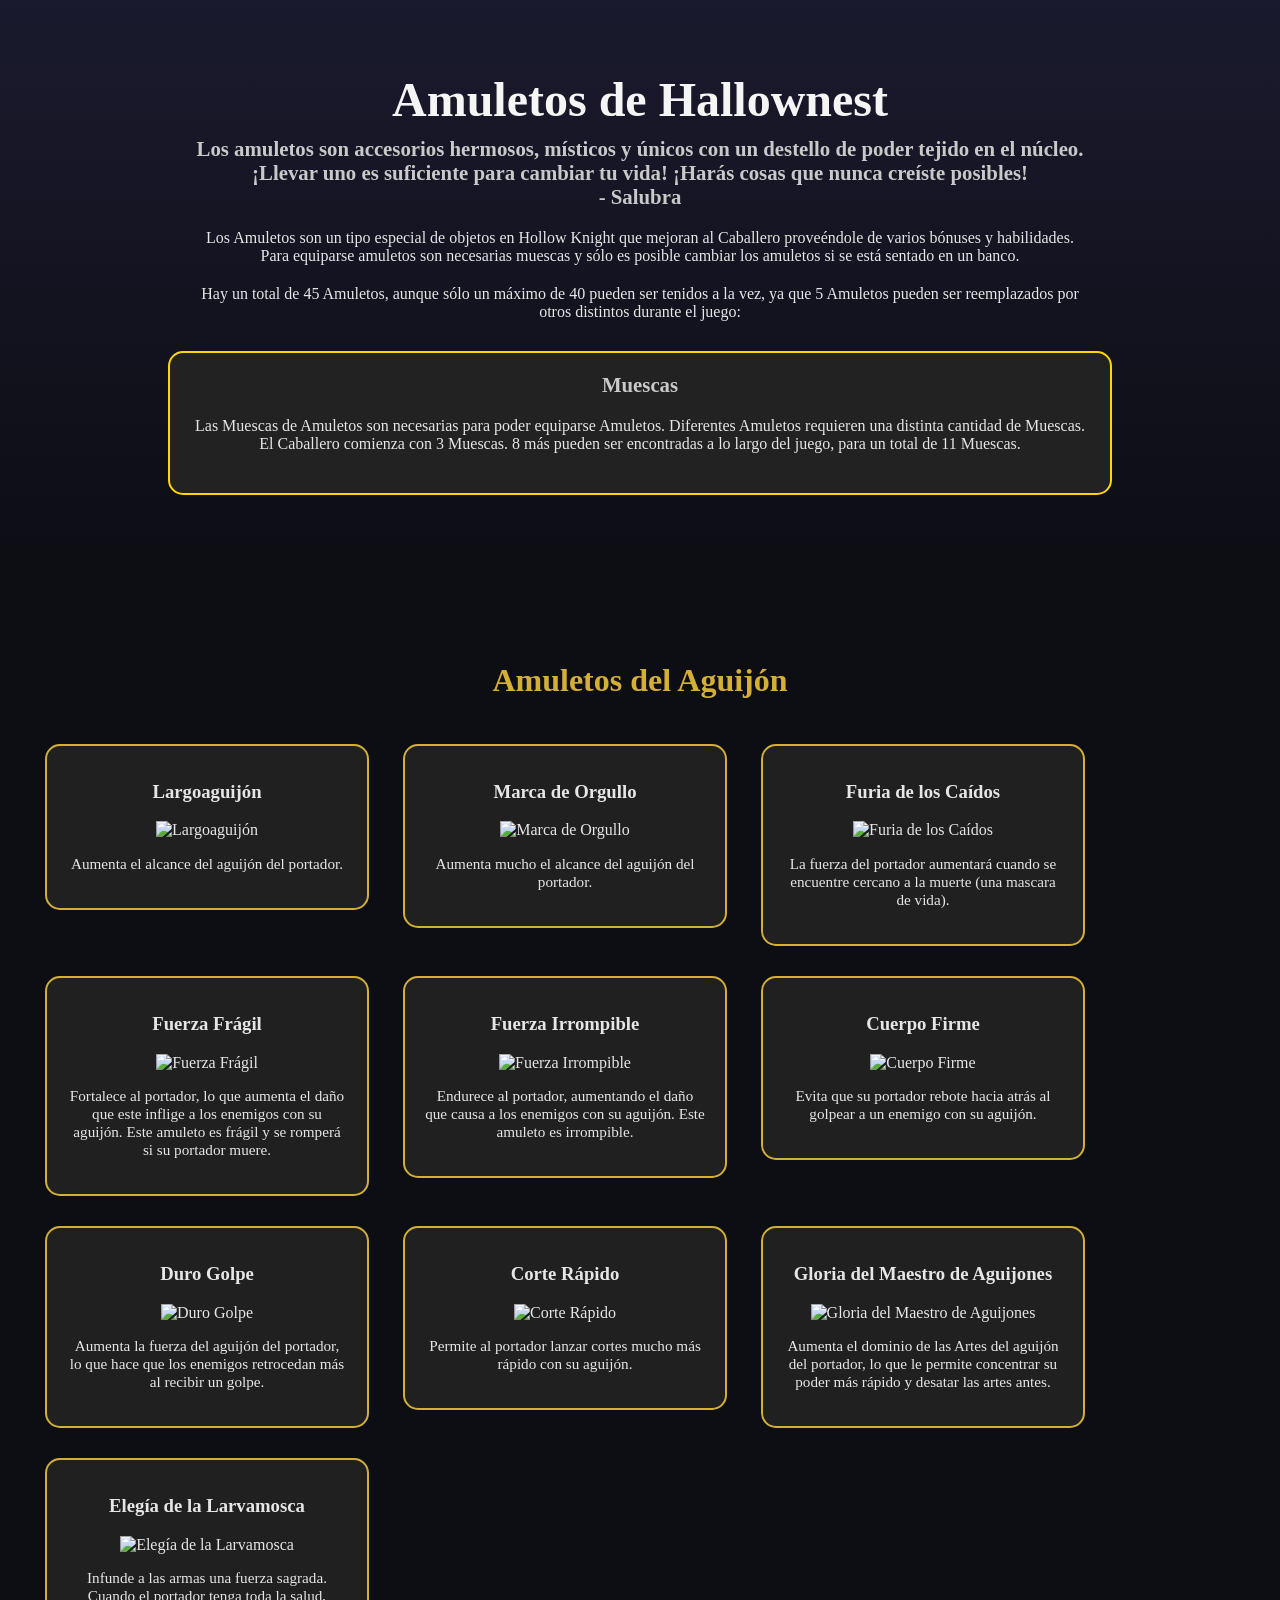
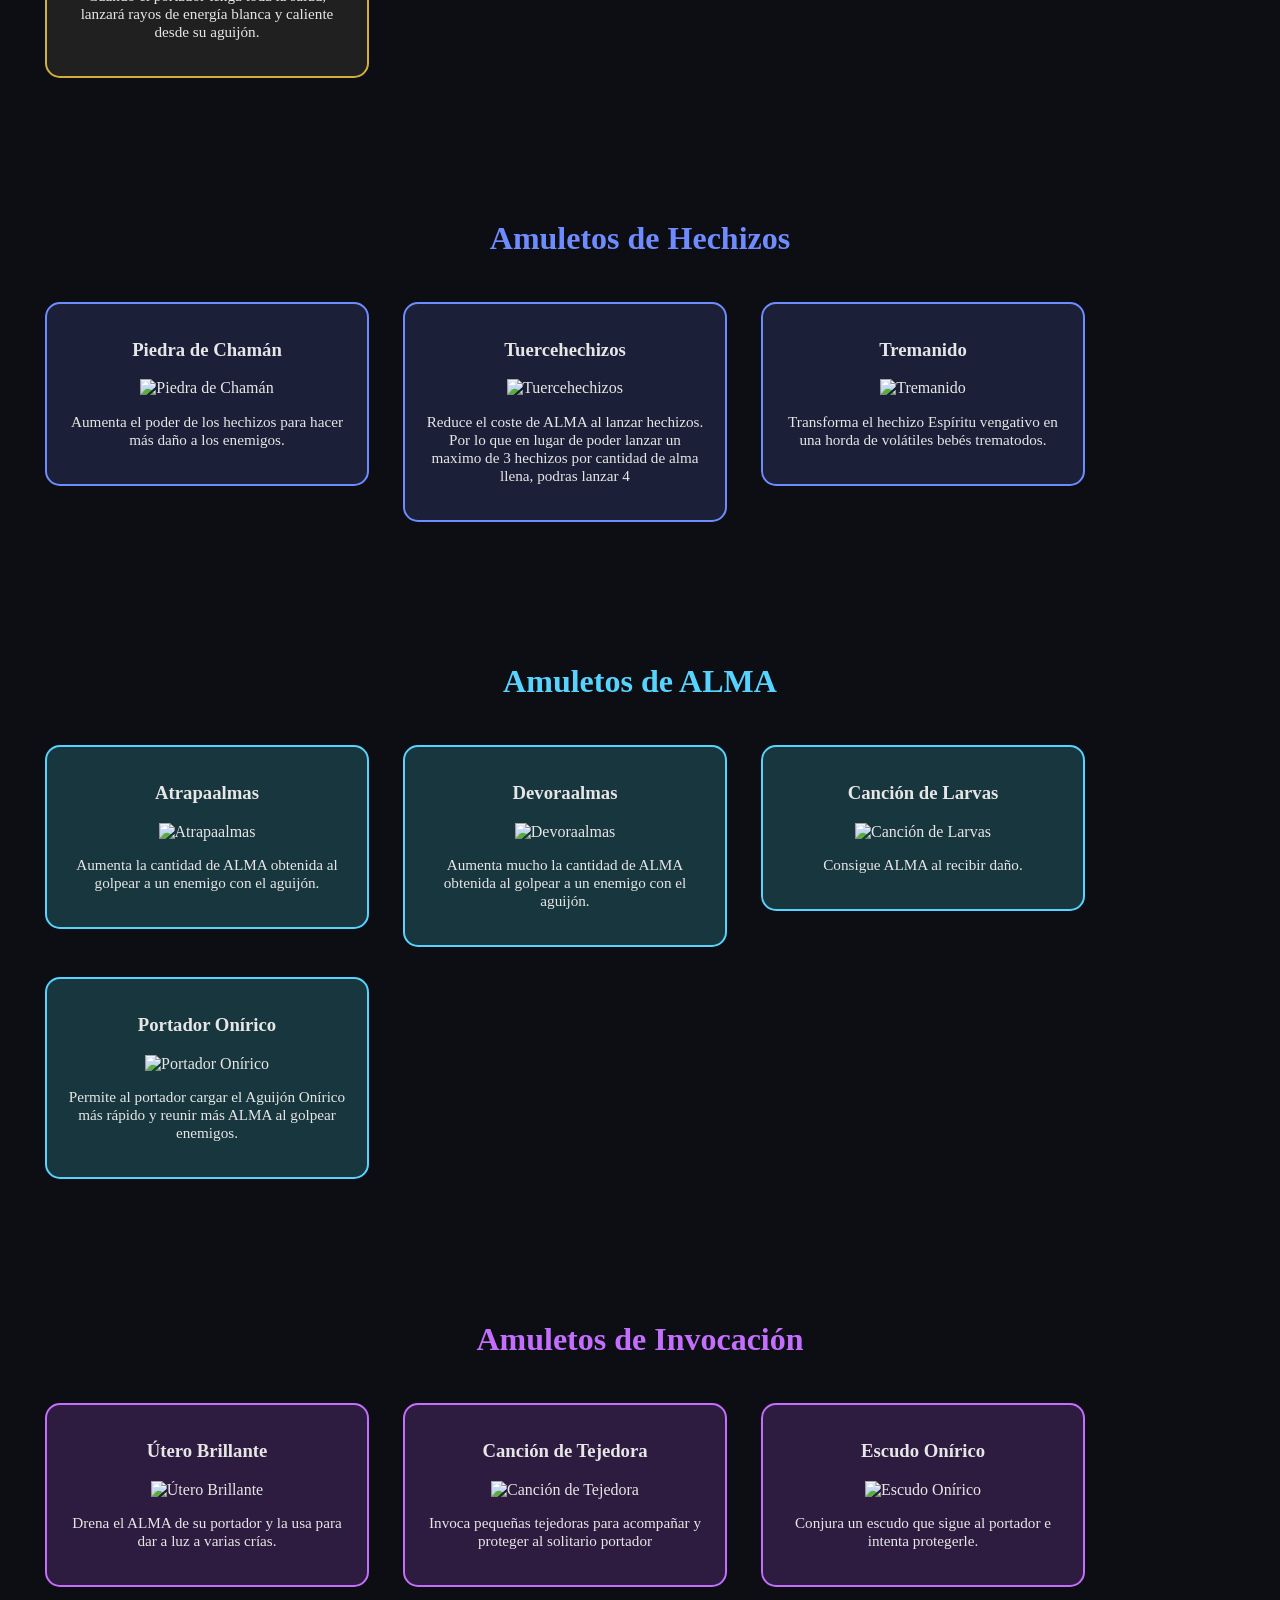
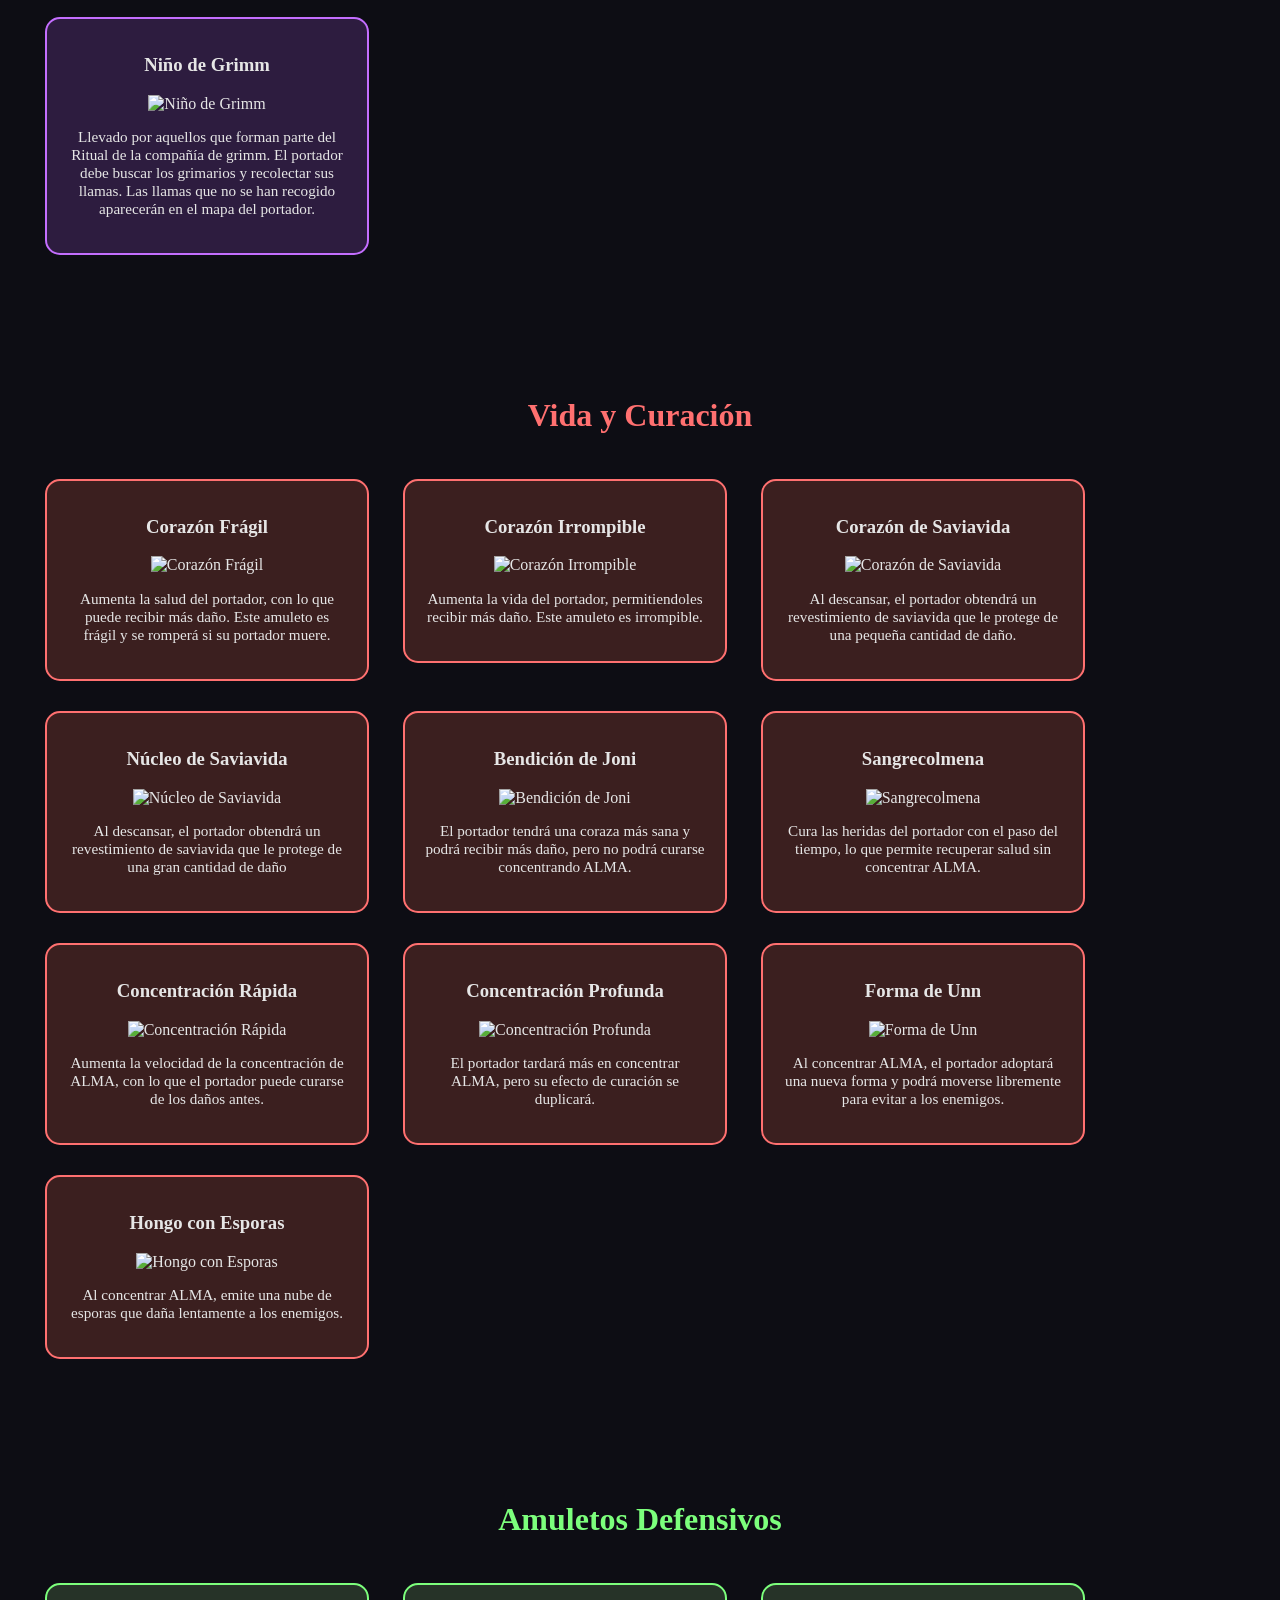
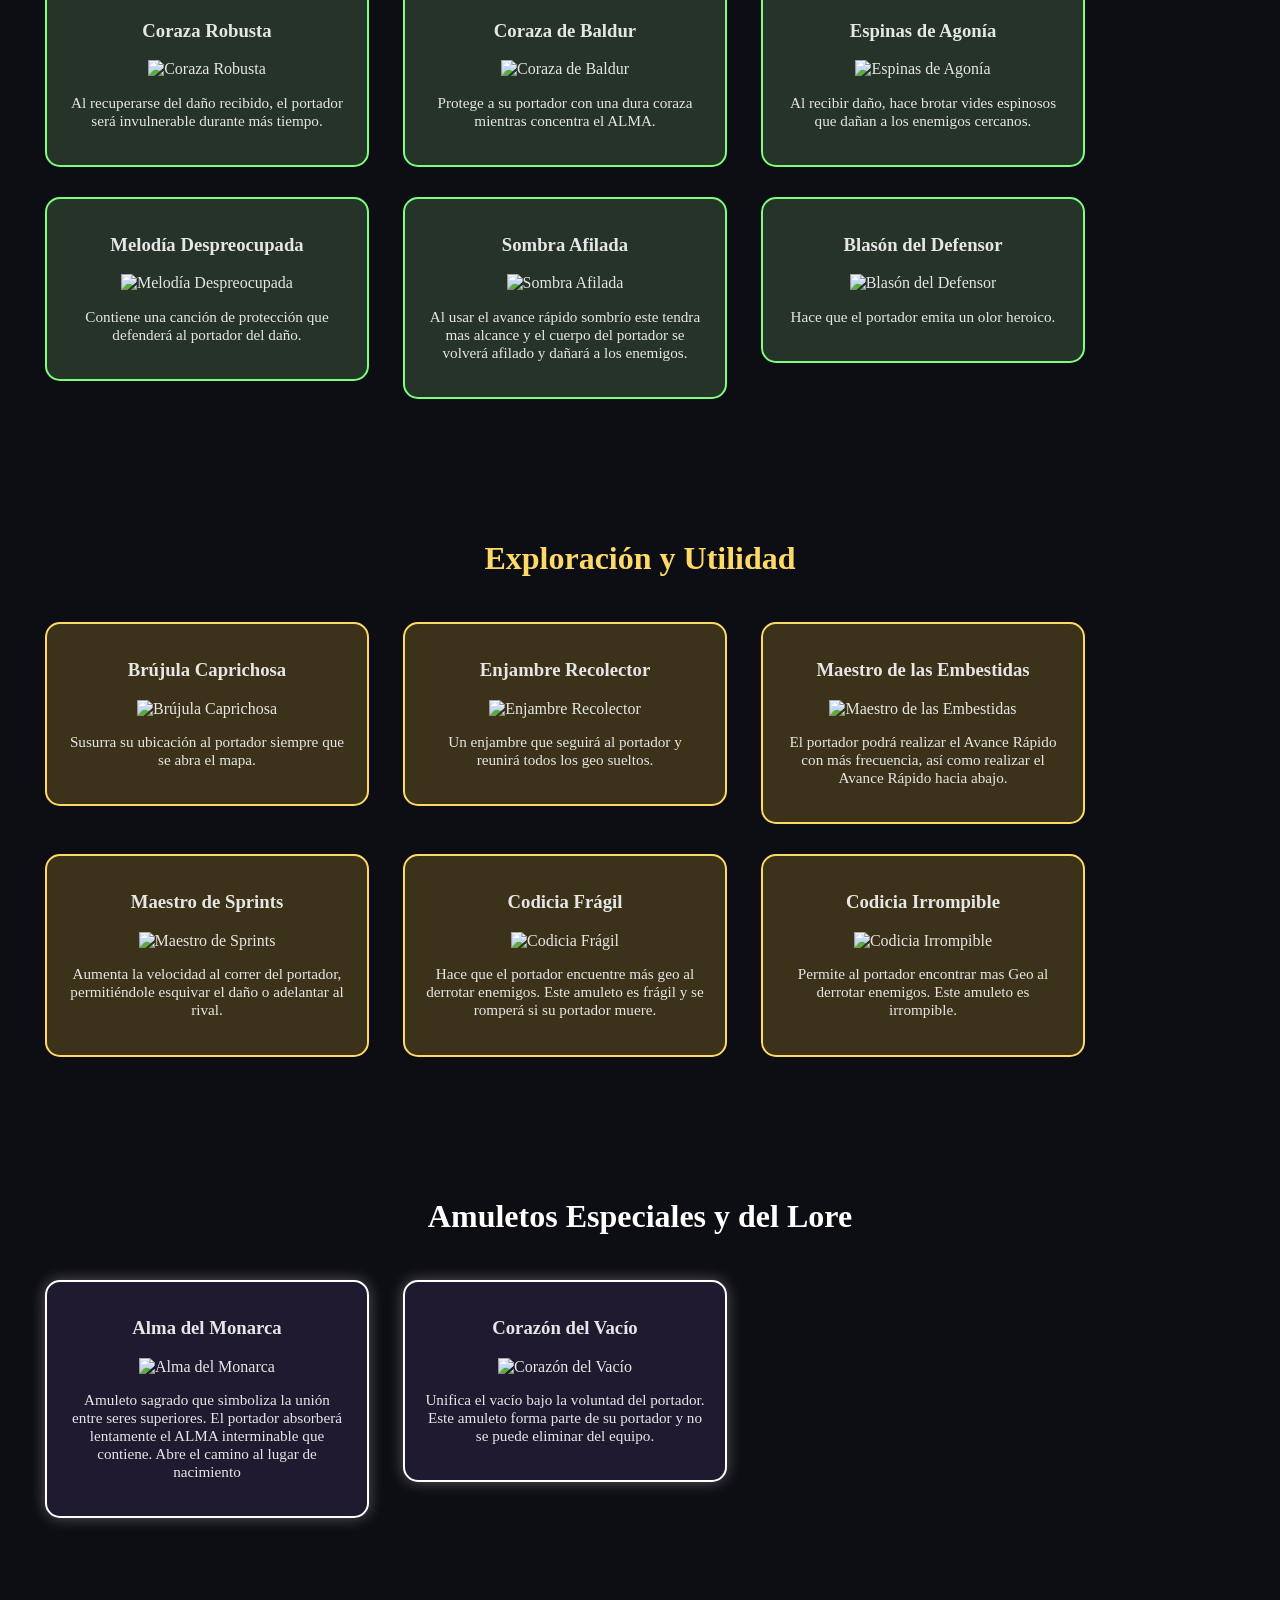
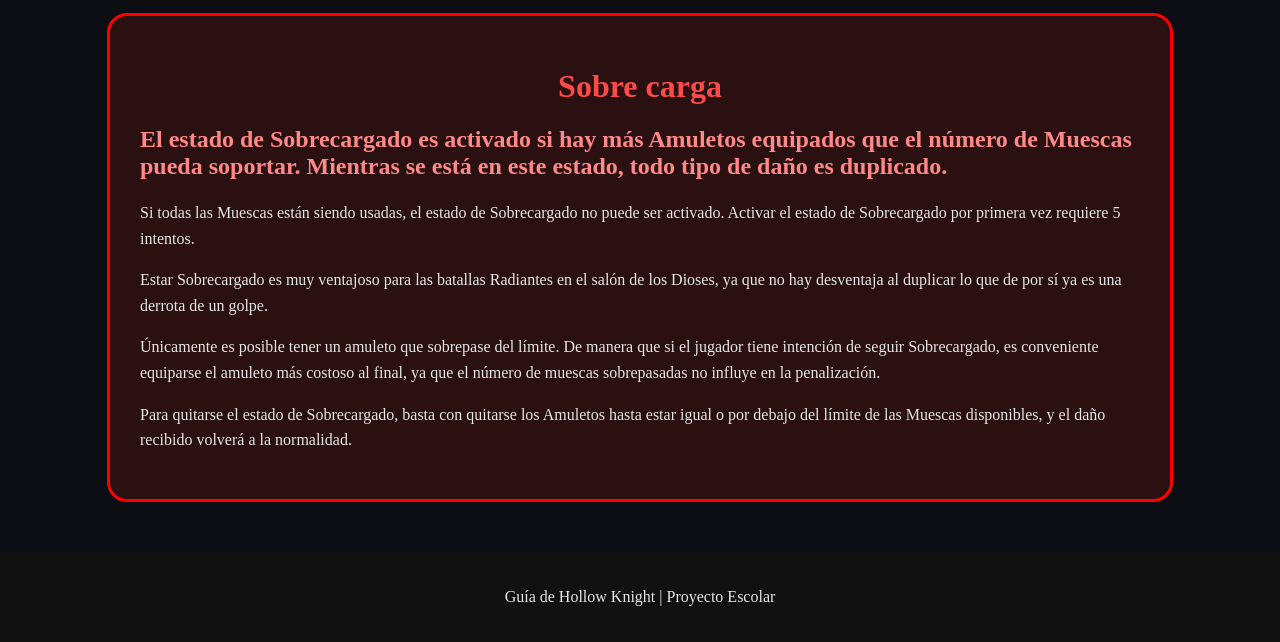
==== commit fa00fa83: "Update amuletos.html" ====
--- a/pages/amuletos.html
+++ b/pages/amuletos.html
@@ -4,7 +4,7 @@
 <head>
     <title>Amuletos | Guía de Hollow Knight</title>
     <meta charset="UTF-8">
-    <link rel="stylesheet" href="../pages/amuletos.css">
+    <link rel="stylesheet" href="../amuletos.css">
 </head>
 
 <body>
@@ -124,7 +124,8 @@
 <article class="amuleto">
     <h3>Tuercehechizos</h3>
     <img src="../images/amuletos/tuercehechizos.webp" alt="Tuercehechizos">
-    <p>Reduce el coste de ALMA al lanzar hechizos.</p>
+    <p>Reduce el coste de ALMA al lanzar hechizos. Por lo que en lugar de poder lanzar
+    un maximo de 3 hechizos por cantidad de alma llena, podras lanzar 4</p>
 </article>
 
 <article class="amuleto">
--- a/amuletos.css
+++ b/amuletos.css
@@ -0,0 +1,214 @@
+/* ===================== GENERAL ===================== */
+
+body{
+    background-color: #0d0d14;
+    color: #e6e6e6;
+    font-family: Georgia, serif;
+    margin: 0;
+    padding: 0;
+}
+
+.encabezado{
+    text-align: center;
+    padding: 40px;
+    background: linear-gradient(to bottom, #1a1a2e, #0d0d14);
+}
+
+.encabezado h1{
+    font-size: 3rem;
+    color: #f5f5f5;
+    margin-bottom: 10px;
+}
+
+.encabezado h2{
+    color: #c9c9c9;
+    font-size: 1.3rem;
+    max-width: 900px;
+    margin: auto;
+}
+
+.encabezado p{
+    max-width: 900px;
+    margin: 20px auto;
+}
+
+/* ===================== MUESCAS ===================== */
+
+.muescas{
+    background-color: #222;
+    border: 2px solid #ffd700;
+    border-radius: 15px;
+    padding: 20px;
+    margin: 30px auto;
+    max-width: 900px;
+}
+
+/* ===================== SECCIONES ===================== */
+
+.categoria{
+    padding: 30px;
+    margin: 40px auto;
+}
+
+.categoria > h2{
+    text-align: center;
+    font-size: 2rem;
+    margin-bottom: 30px;
+}
+
+/* ===================== TARJETAS ===================== */
+
+.amuleto{
+    display: inline-block;
+    width: 280px;
+    vertical-align: top;
+    margin: 15px;
+    padding: 20px;
+
+    border-radius: 15px;
+
+    text-align: center;
+
+    transition: 0.3s;
+}
+
+.amuleto:hover{
+    transform: scale(1.05);
+}
+
+.amuleto img{
+    width: 120px;
+    height: 120px;
+    object-fit: contain;
+}
+
+.amuleto h3{
+    margin-top: 15px;
+}
+
+.amuleto p{
+    font-size: 0.95rem;
+}
+
+/* ===================== AGUIJÓN ===================== */
+
+.aguijon .amuleto{
+    background-color: #202020;
+    border: 2px solid #d4af37;
+}
+
+.aguijon h2{
+    color: #d4af37;
+}
+
+/* ===================== HECHIZOS ===================== */
+
+.hechizos .amuleto{
+    background-color: #1b2038;
+    border: 2px solid #6e8cff;
+}
+
+.hechizos h2{
+    color: #6e8cff;
+}
+
+/* ===================== ALMA ===================== */
+
+.alma .amuleto{
+    background-color: #18363d;
+    border: 2px solid #56d4ff;
+}
+
+.alma h2{
+    color: #56d4ff;
+}
+
+/* ===================== INVOCACIONES ===================== */
+
+.invocaciones .amuleto{
+    background-color: #2d1c3f;
+    border: 2px solid #c46eff;
+}
+
+.invocaciones h2{
+    color: #c46eff;
+}
+
+/* ===================== VIDA ===================== */
+
+.vida .amuleto{
+    background-color: #3b1f1f;
+    border: 2px solid #ff7070;
+}
+
+.vida h2{
+    color: #ff7070;
+}
+
+/* ===================== DEFENSA ===================== */
+
+.defensa .amuleto{
+    background-color: #263328;
+    border: 2px solid #7cff7c;
+}
+
+.defensa h2{
+    color: #7cff7c;
+}
+
+/* ===================== EXPLORACIÓN ===================== */
+
+.exploracion .amuleto{
+    background-color: #3b3219;
+    border: 2px solid #ffd966;
+}
+
+.exploracion h2{
+    color: #ffd966;
+}
+
+/* ===================== ESPECIALES ===================== */
+
+.especial .amuleto{
+    background-color: #1f1a30;
+    border: 2px solid #ffffff;
+    box-shadow: 0 0 15px rgba(255,255,255,0.3);
+}
+
+.especial h2{
+    color: white;
+}
+
+/* ===================== SOBRECARGA ===================== */
+
+.sobre-carga{
+    max-width: 1000px;
+    margin: 50px auto;
+    padding: 30px;
+
+    background-color: #2a1010;
+    border: 3px solid #ff0000;
+    border-radius: 20px;
+}
+
+.sobre-carga h1{
+    text-align: center;
+    color: #ff4a4a;
+}
+
+.sobre-carga h2{
+    color: #ff8888;
+}
+
+.sobre-carga p{
+    line-height: 1.6;
+}
+
+/* ===================== FOOTER ===================== */
+
+footer{
+    text-align: center;
+    padding: 20px;
+    background-color: #111;
+    margin-top: 50px;
+}
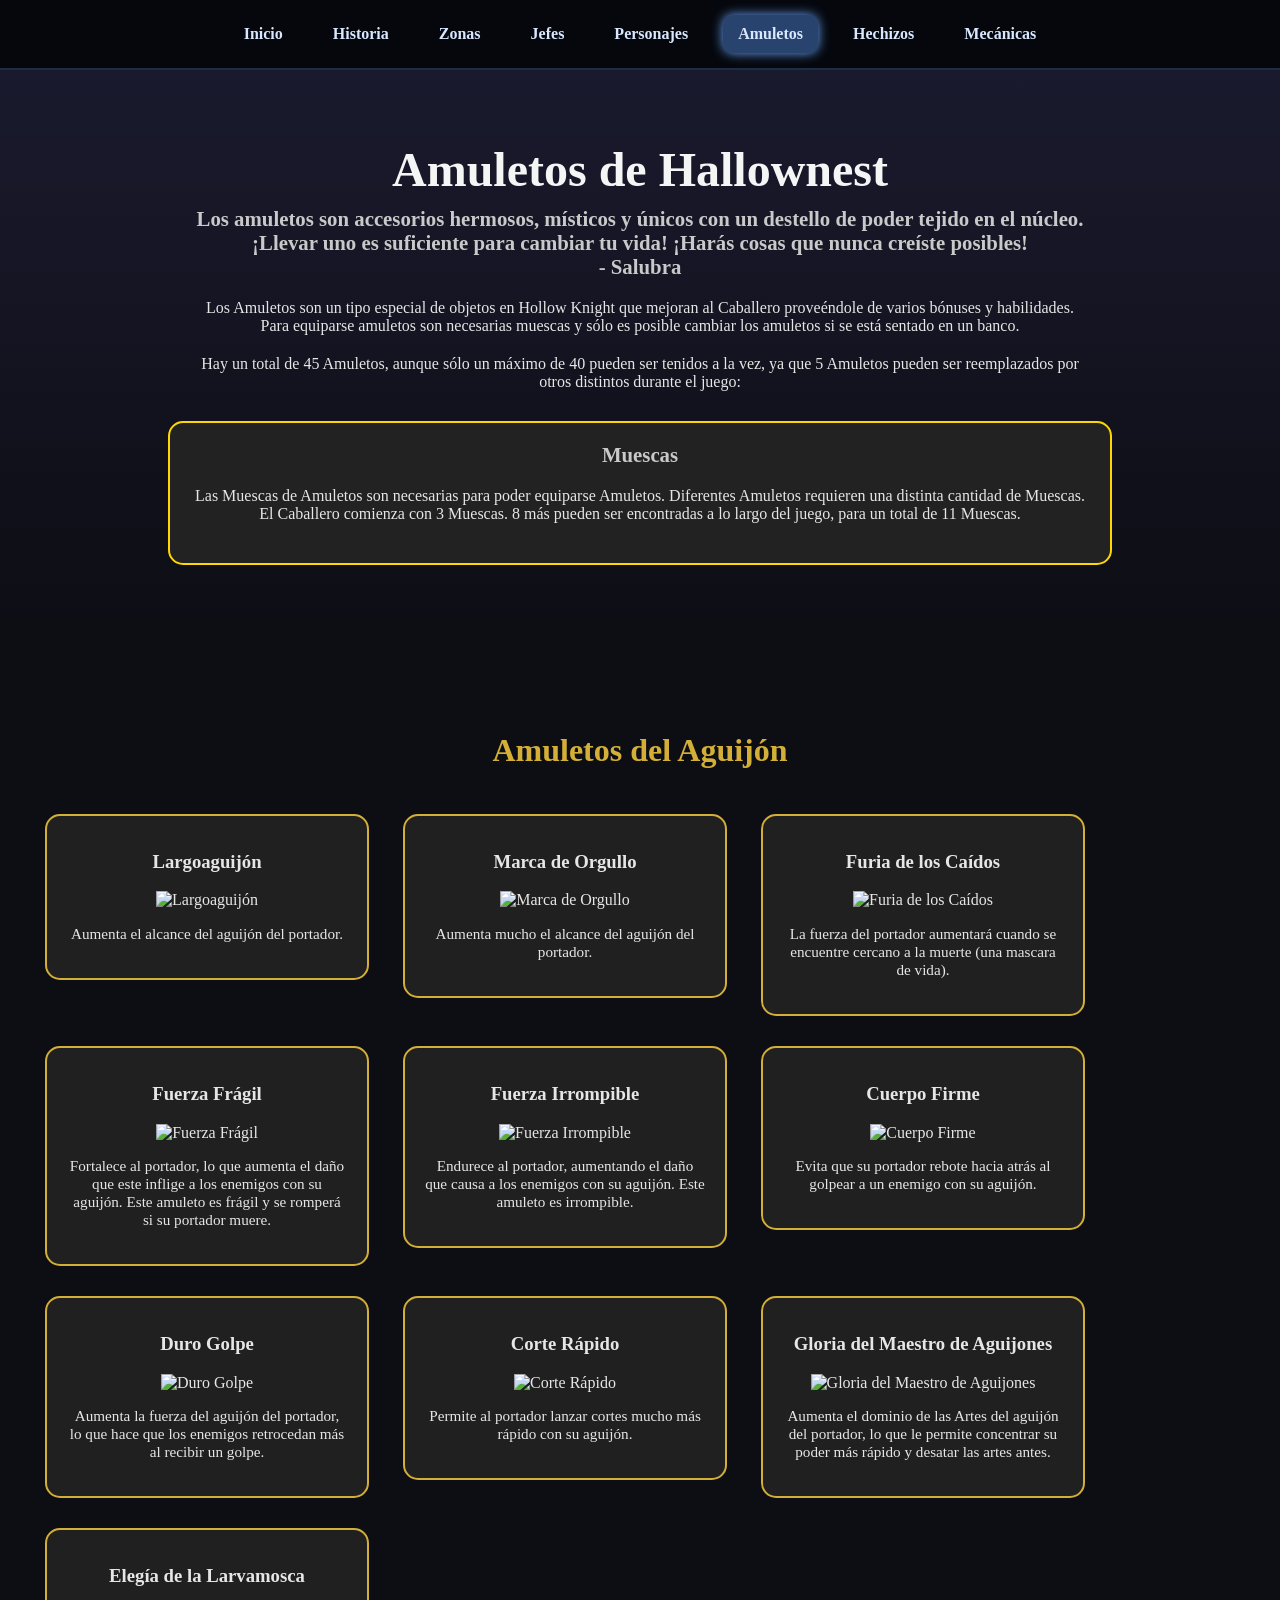
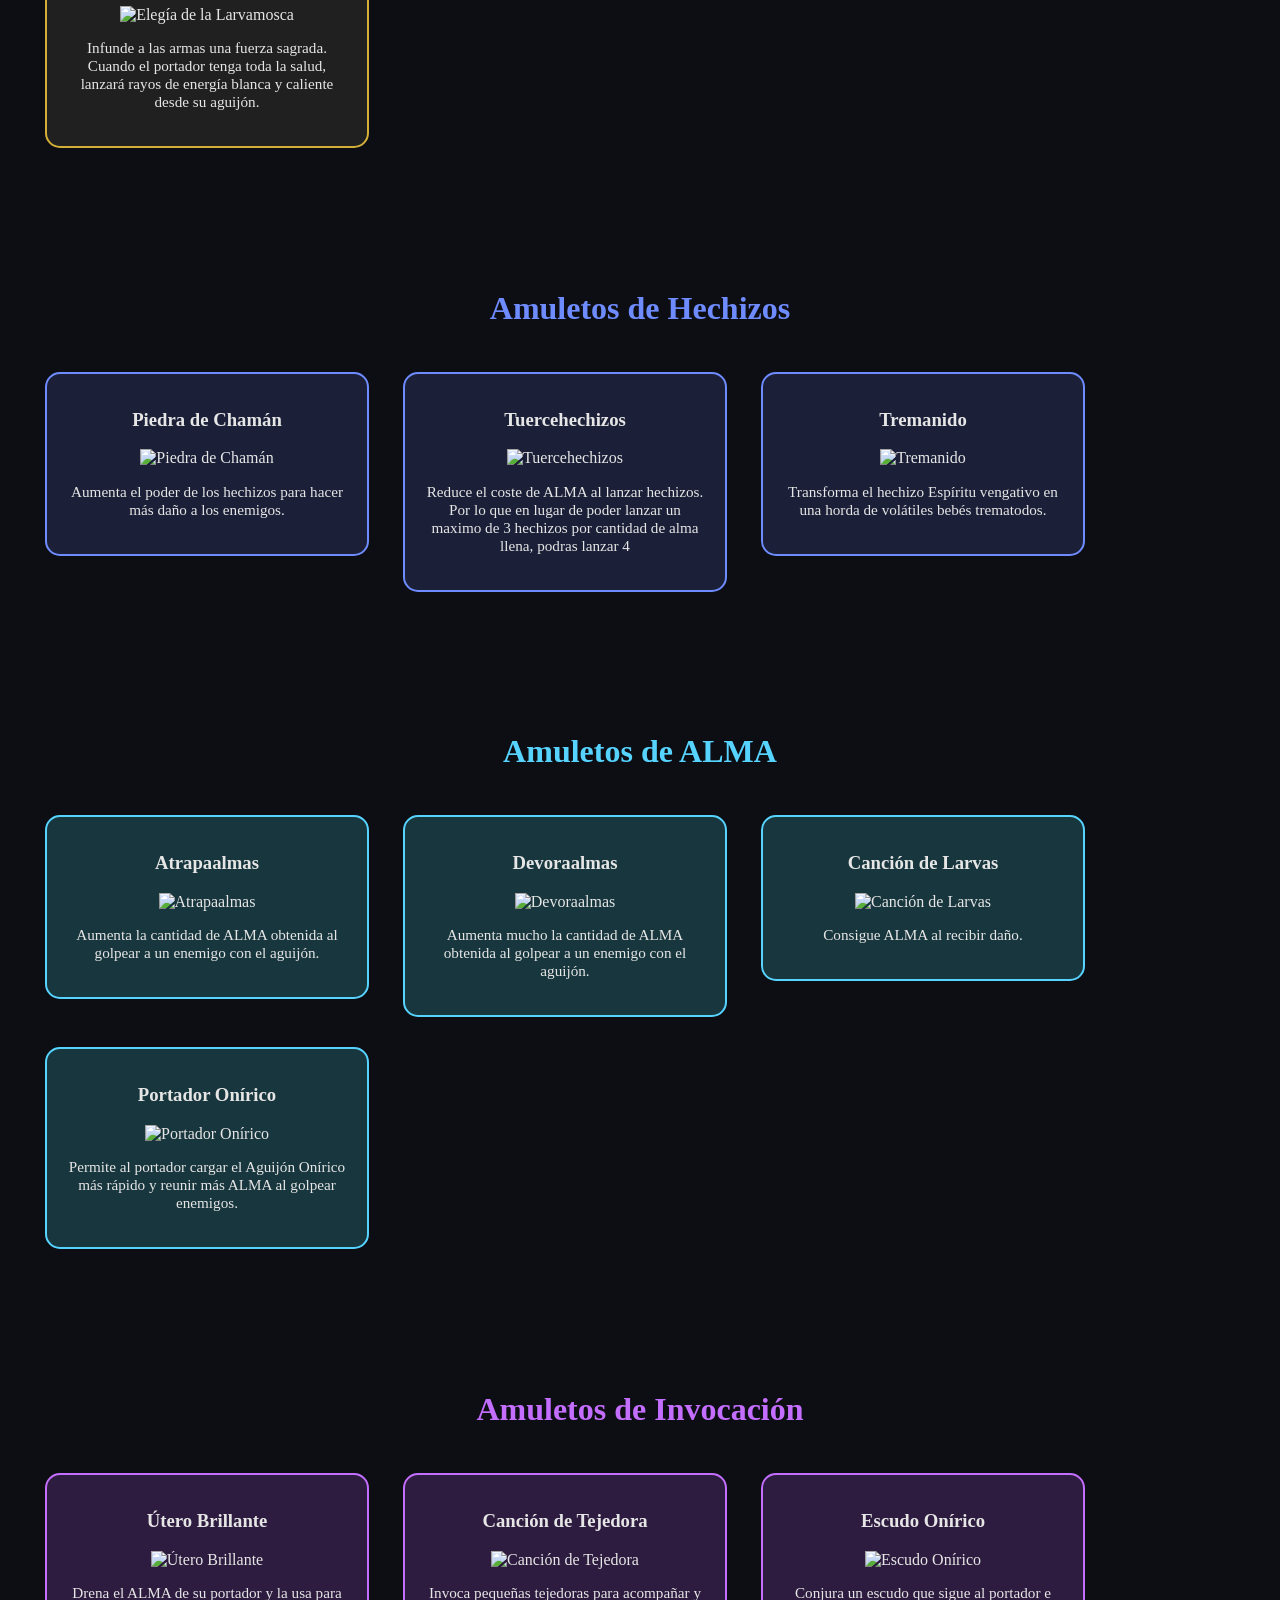
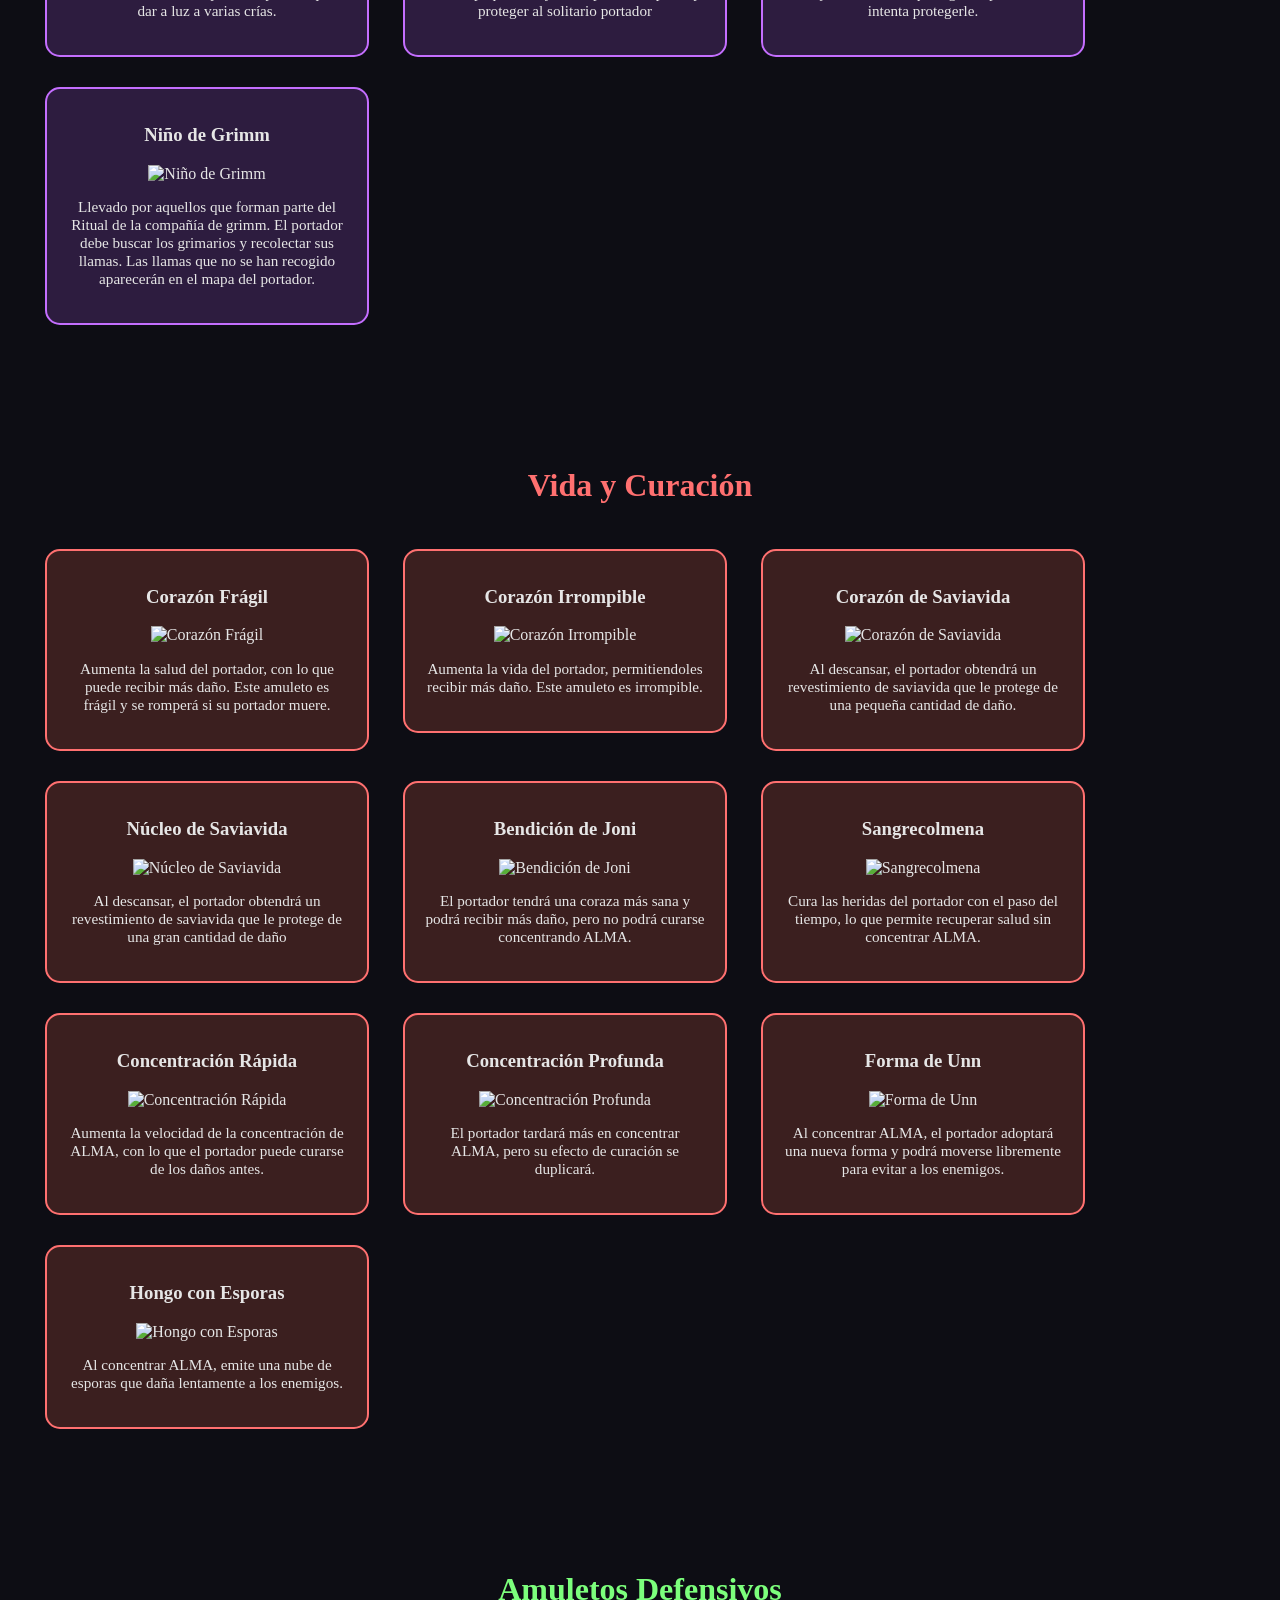
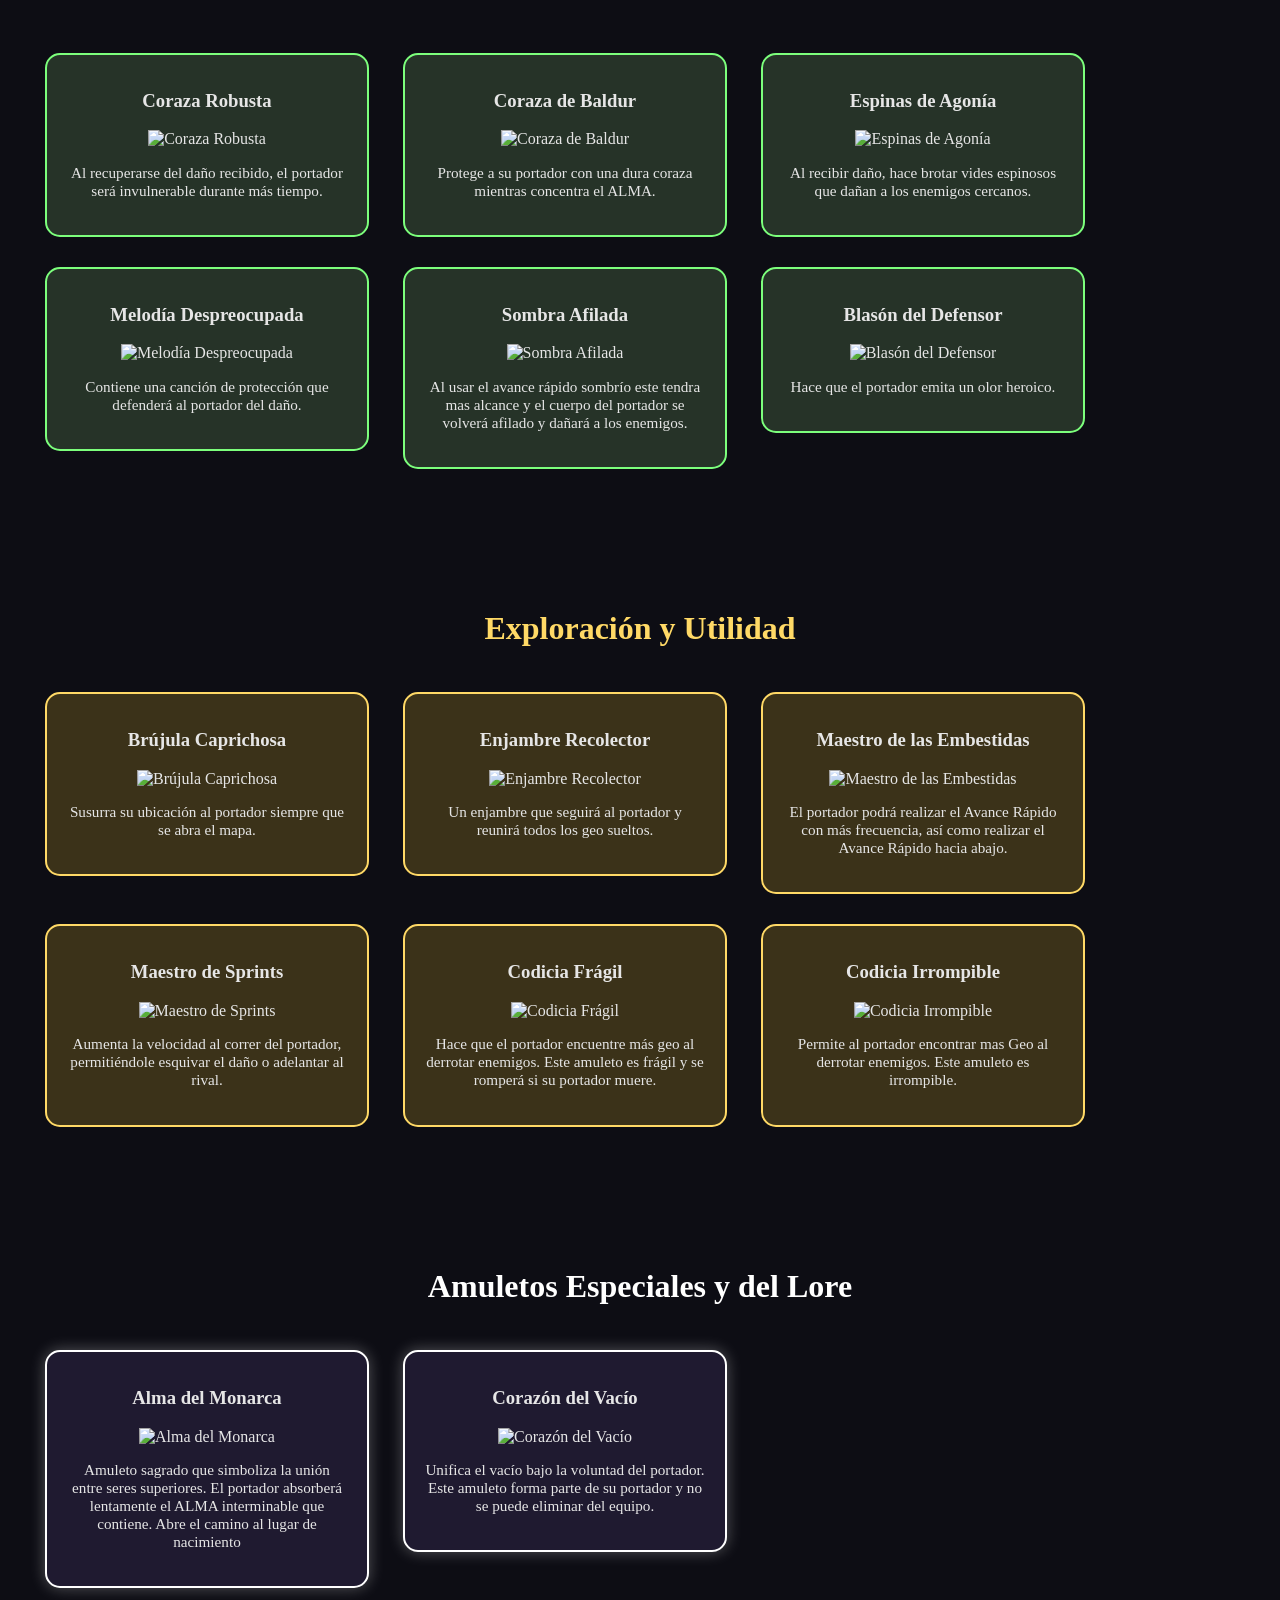
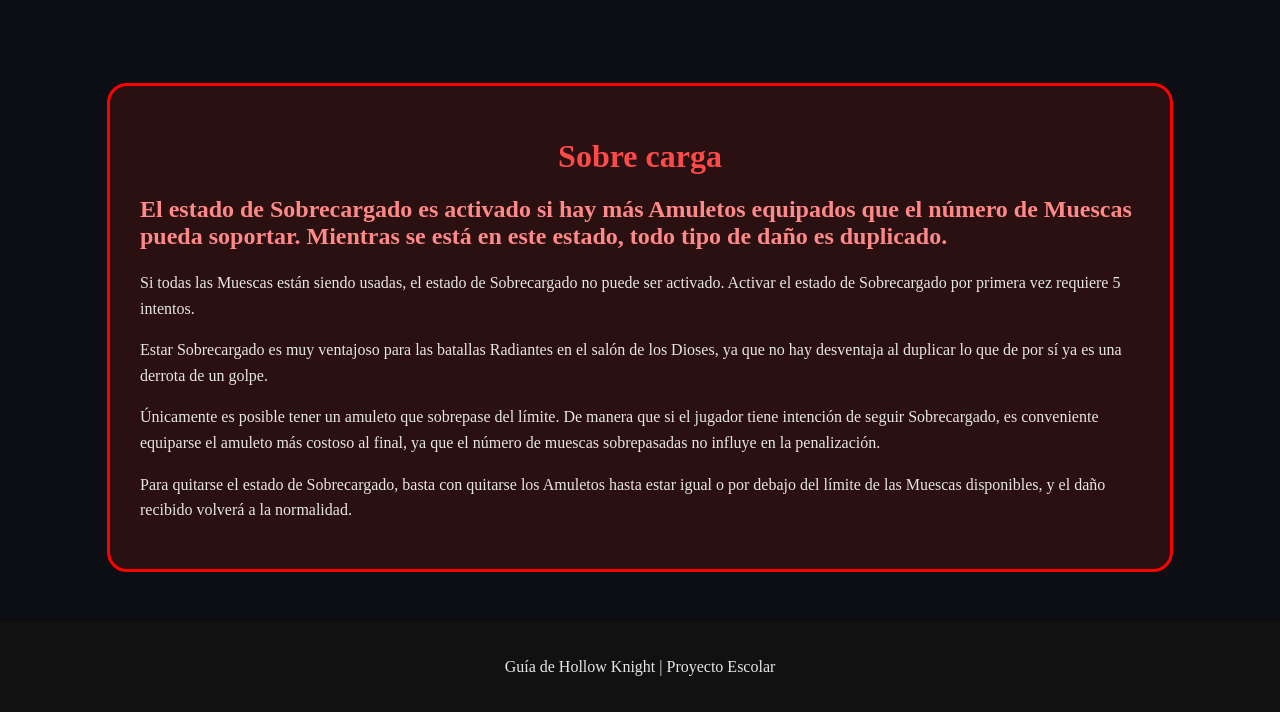
==== commit 511ffc04: "Update amuletos.html" ====
--- a/pages/amuletos.html
+++ b/pages/amuletos.html
@@ -4,11 +4,32 @@
 <head>
     <title>Amuletos | Guía de Hollow Knight</title>
     <meta charset="UTF-8">
+    <link rel="stylesheet" href="../general.css">
     <link rel="stylesheet" href="../amuletos.css">
 </head>
 
 <body>
 
+<nav class="menu">
+    
+    <a href="../index.html">Inicio</a>
+
+    <a href="historia.html">Historia</a>
+
+    <a href="zonas.html">Zonas</a>
+
+    <a href="jefes.html">Jefes</a>
+
+    <a href="personajes.html">Personajes</a>
+
+    <a href="amuletos.html" class="activo">Amuletos</a>
+
+    <a href="hechizos.html">Hechizos</a>
+
+    <a href="mecanicas.html">Mecánicas</a>
+
+</nav>
+    
 <header class="encabezado">
 
     <h1>Amuletos de Hallownest</h1>
--- a/amuletos.css
+++ b/amuletos.css
@@ -212,3 +212,47 @@
     background-color: #111;
     margin-top: 50px;
 }
+
+.menu{
+    background-color: #05070d;
+
+    display: flex;
+
+    justify-content: center;
+
+    flex-wrap: wrap;
+
+    gap: 20px;
+
+    padding: 15px;
+
+    border-bottom: 2px solid #1e2d45;
+}
+
+.menu a{
+    color: #d9e8ff;
+
+    text-decoration: none;
+
+    font-weight: bold;
+
+    padding: 10px 15px;
+
+    border-radius: 10px;
+
+    transition: 0.3s;
+}
+
+.menu a:hover{
+    background-color: #1e2d45;
+
+    color: white;
+
+    box-shadow: 0 0 10px #6ca8ff;
+}
+
+.menu .activo{
+    background-color: #28446e;
+
+    box-shadow: 0 0 12px #6ca8ff;
+}
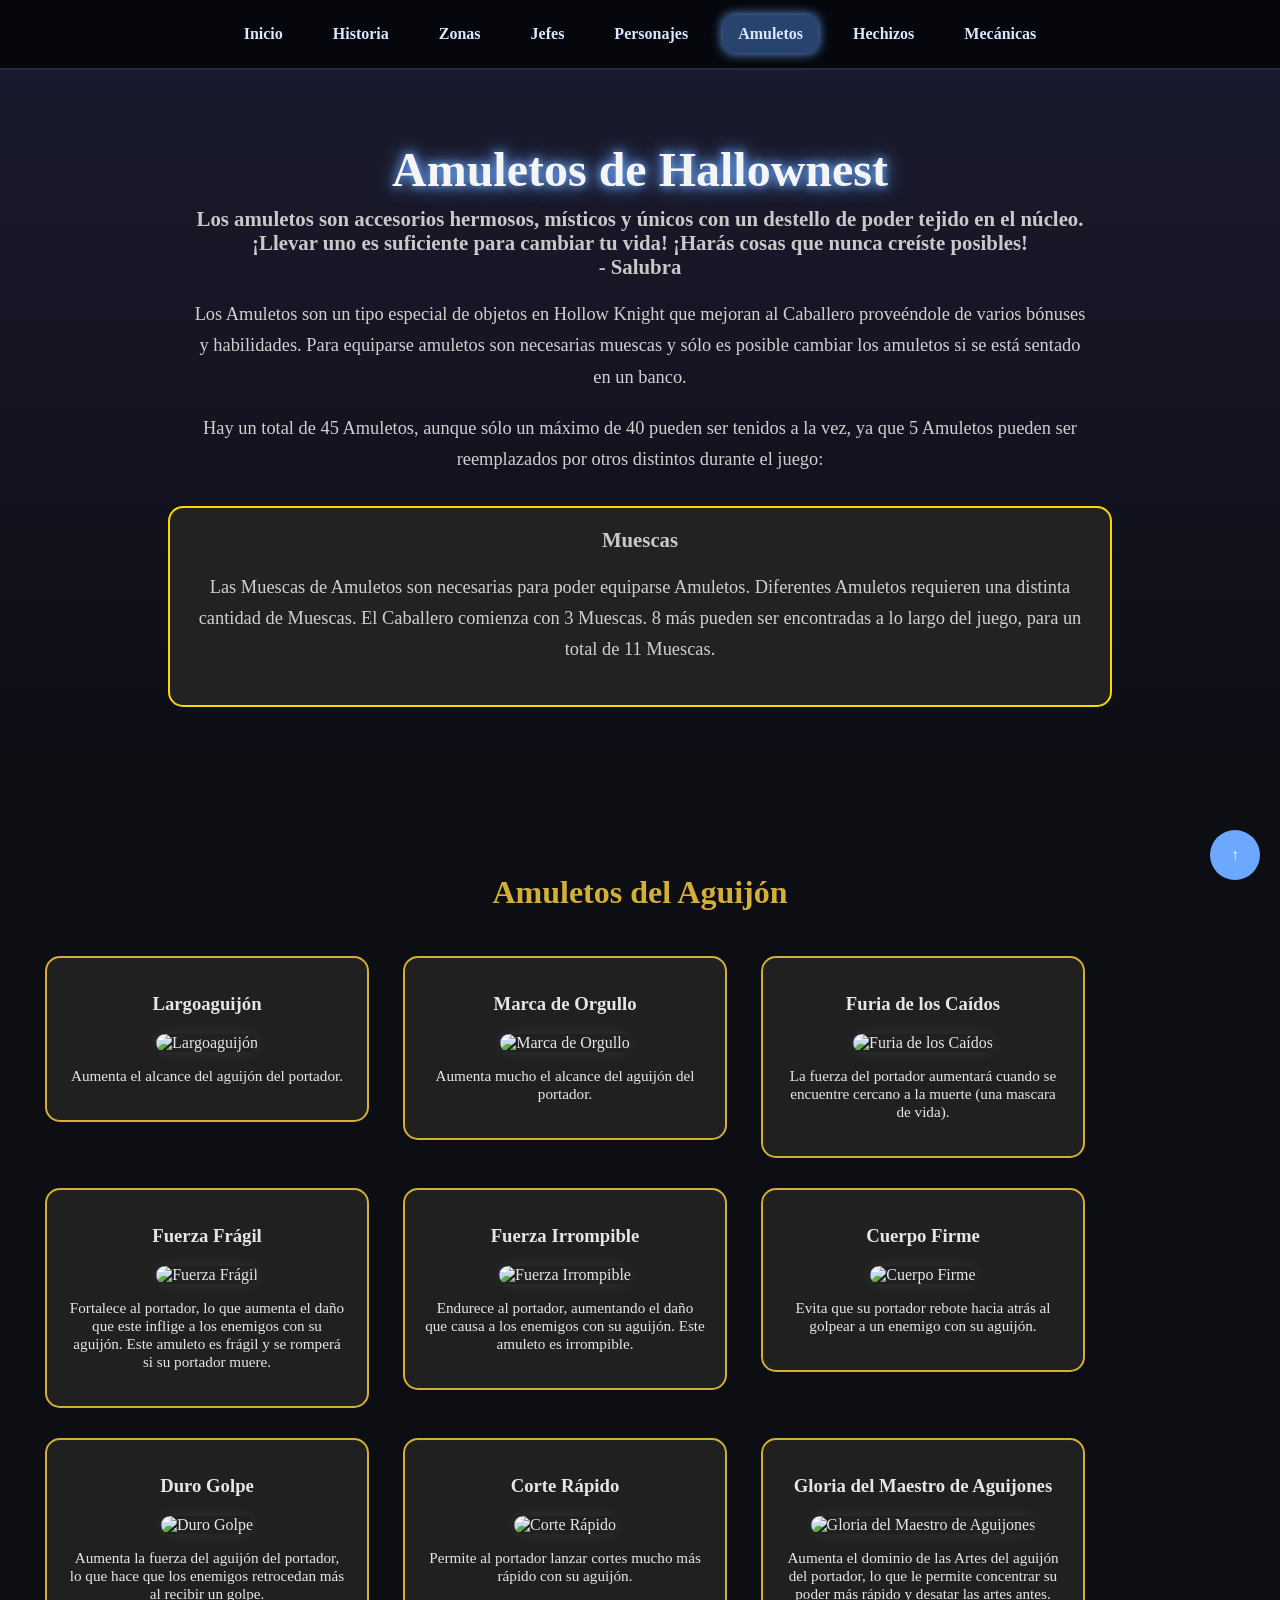
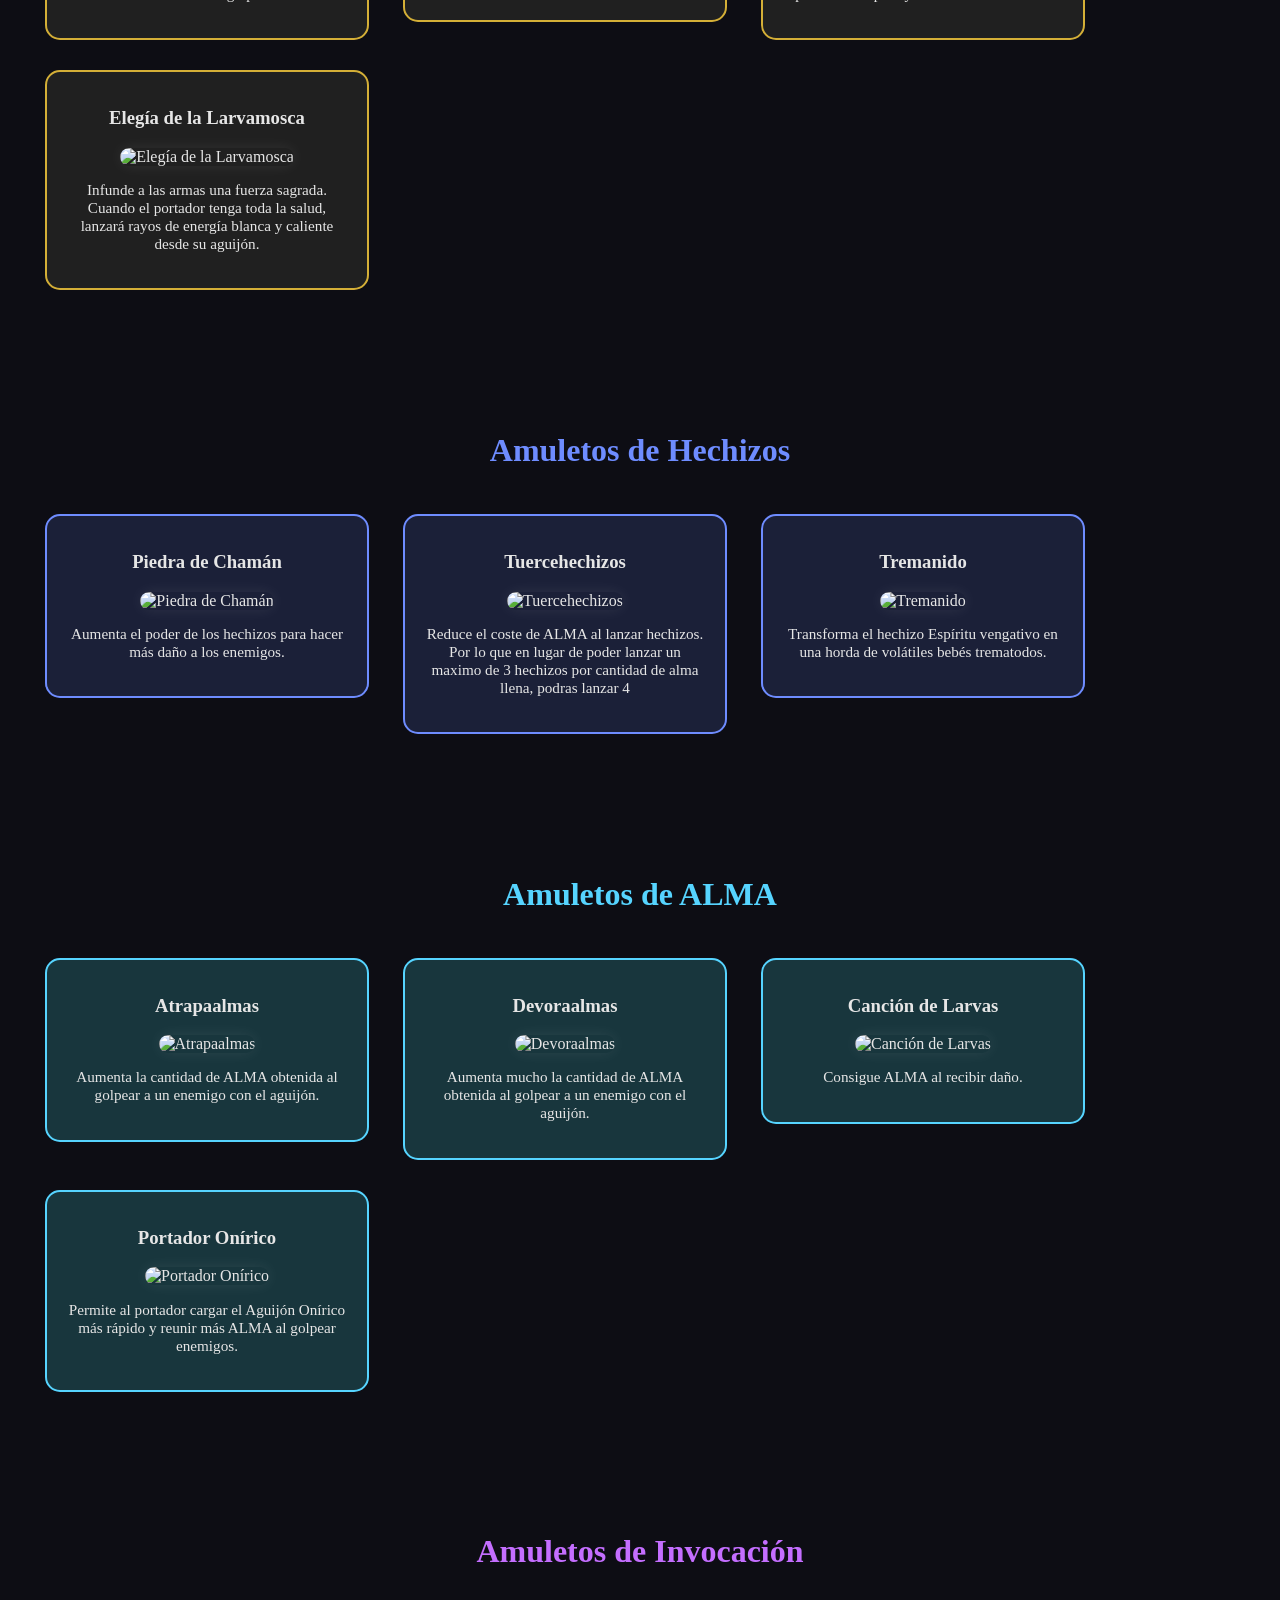
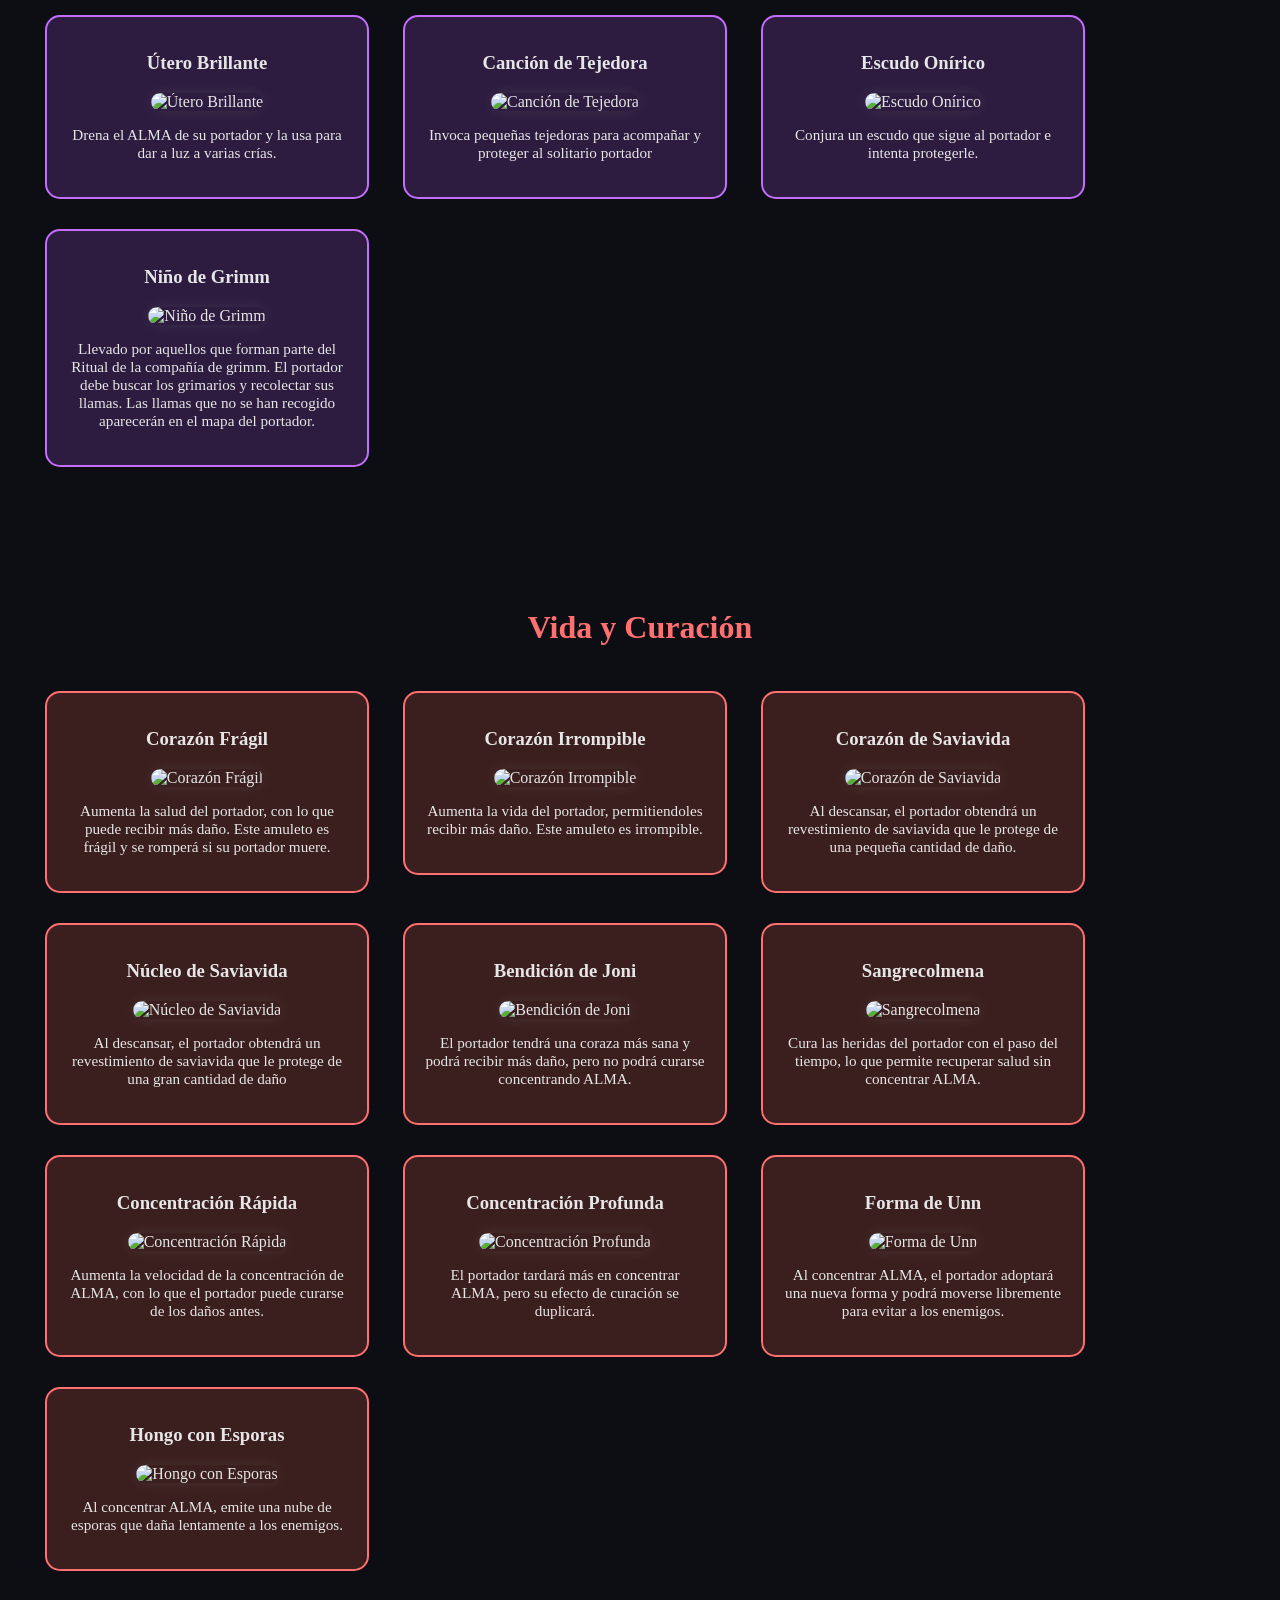
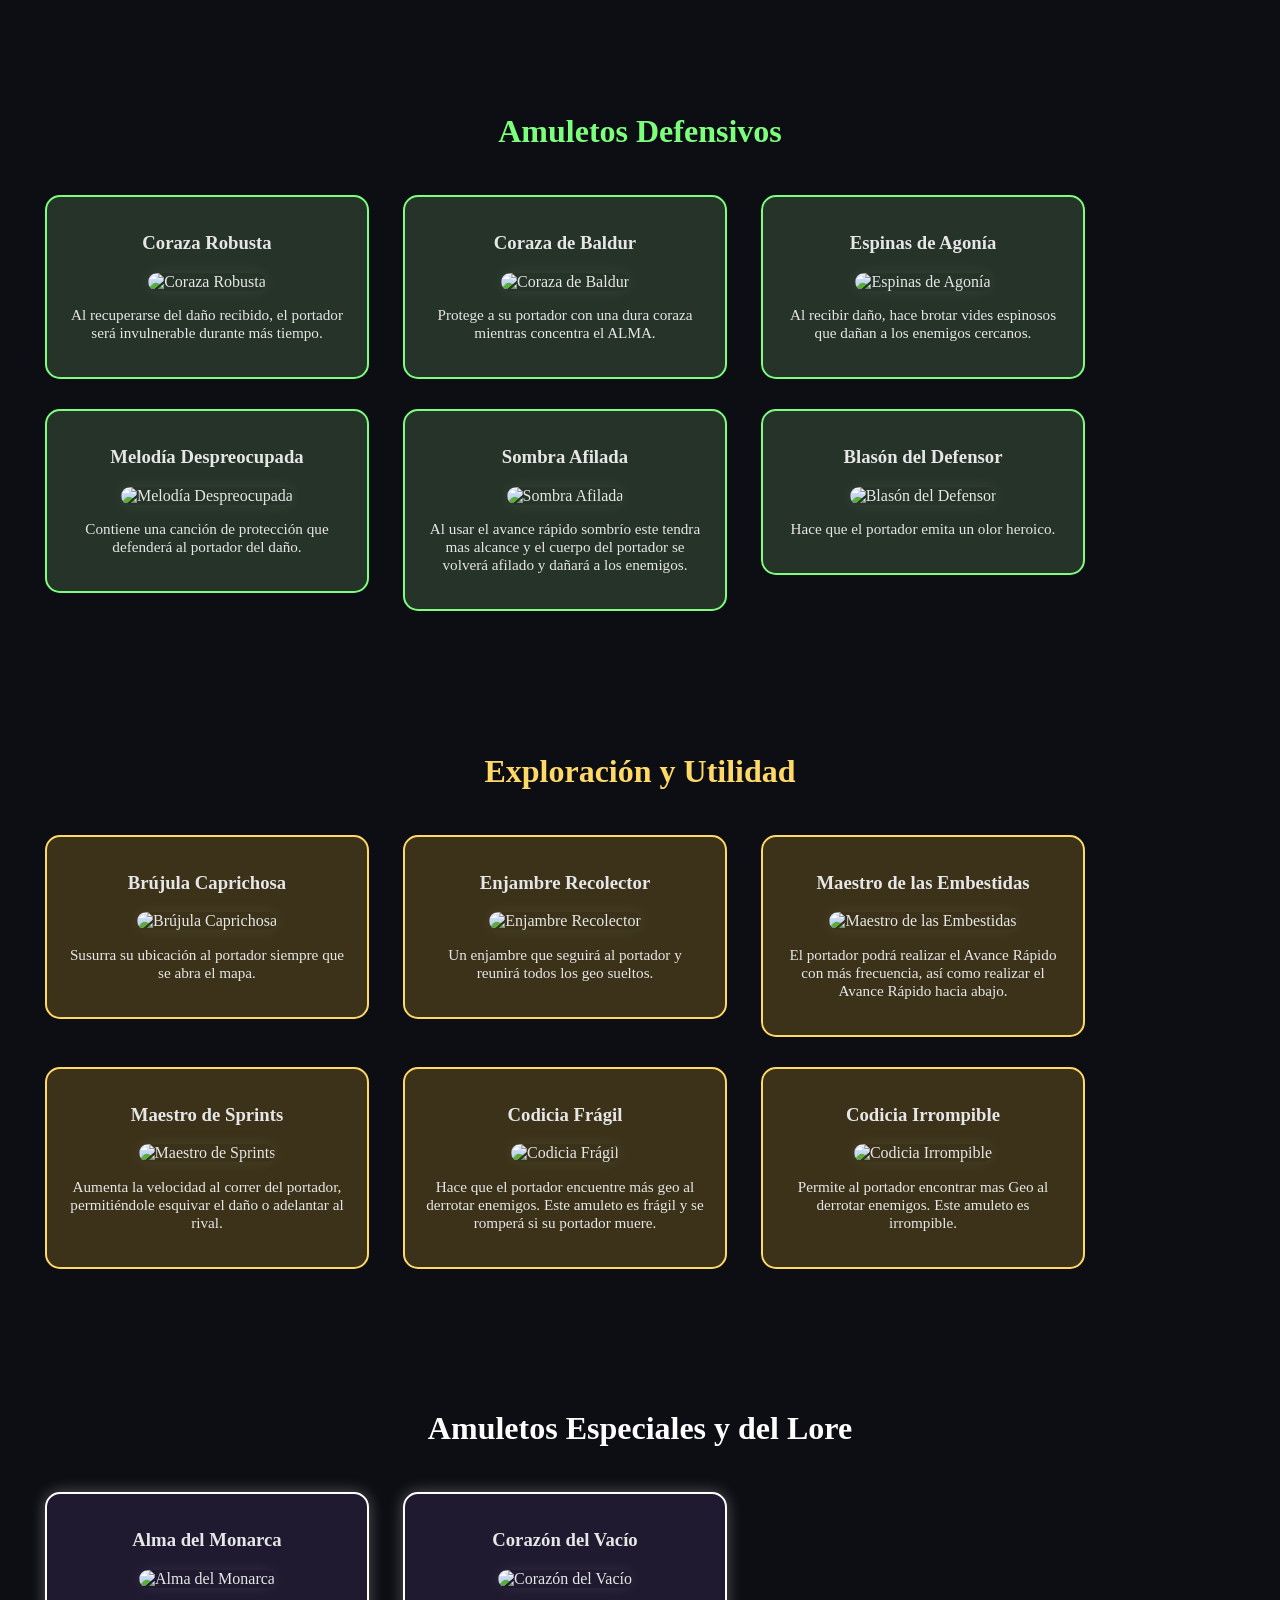
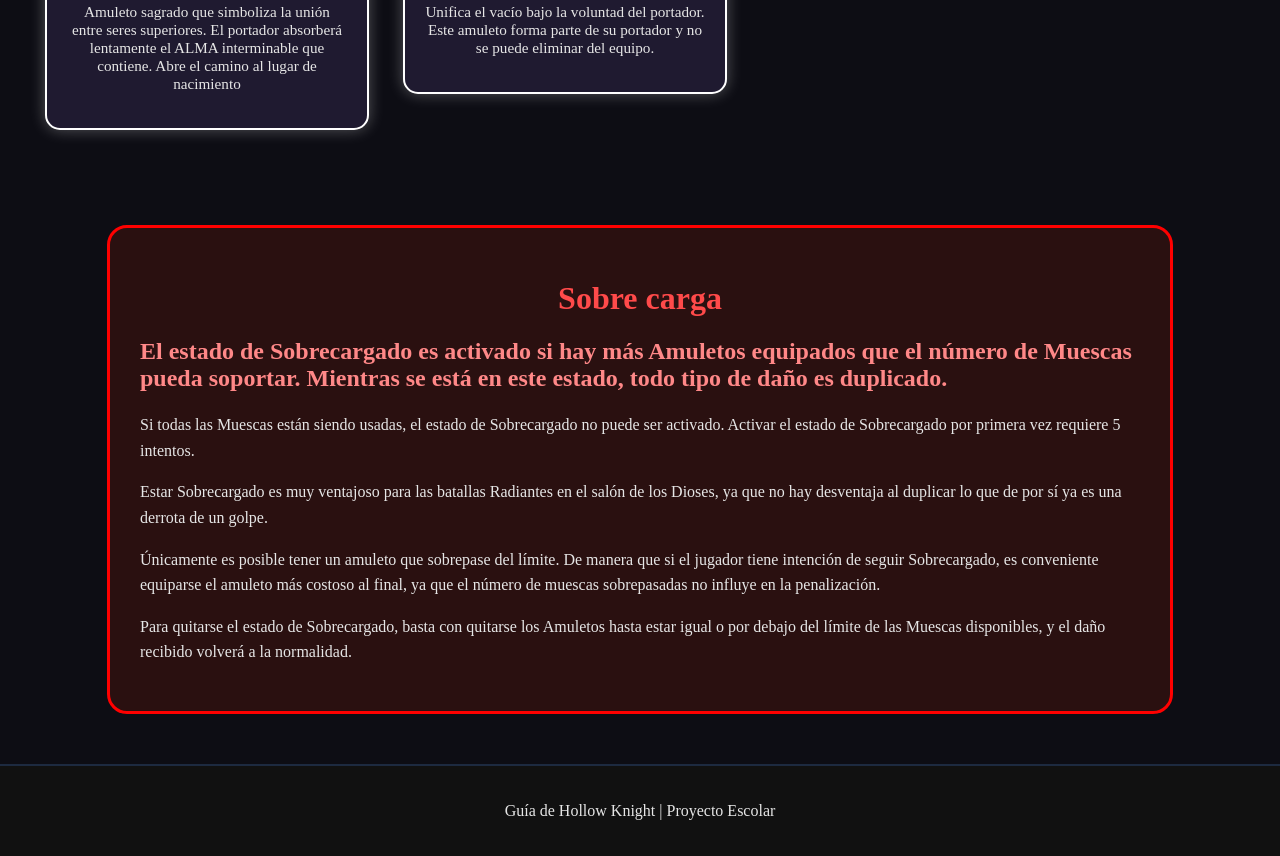
==== commit a9d3882b: "Update amuletos.html" ====
--- a/pages/amuletos.html
+++ b/pages/amuletos.html
@@ -441,7 +441,7 @@
 o por debajo del límite de las Muescas disponibles, y el daño recibido volverá a la normalidad.
 </p>
 </main>
-
+<a href="#" class="volver-arriba">↑</a>
 <footer>
     <p>Guía de Hollow Knight | Proyecto Escolar</p>
 </footer>
--- a/general.css
+++ b/general.css
@@ -0,0 +1,247 @@
+body{
+    margin: 0;
+
+    background:
+    linear-gradient(
+        180deg,
+        #090d15 0%,
+        #121b2d 50%,
+        #090d15 100%
+    );
+
+    color: white;
+
+    font-family: "Trebuchet MS", Arial, sans-serif;
+}
+
+.menu{
+    background-color: rgba(0,0,0,0.4);
+
+    backdrop-filter: blur(8px);
+
+    display: flex;
+
+    justify-content: center;
+
+    flex-wrap: wrap;
+
+    gap: 15px;
+
+    padding: 15px;
+
+    border-bottom: 2px solid #1d2a40;
+
+    position: sticky;
+
+    top: 0;
+
+    z-index: 1000;
+}
+
+.menu a{
+    color: #d9e8ff;
+
+    text-decoration: none;
+
+    font-weight: bold;
+
+    padding: 10px 15px;
+
+    border-radius: 10px;
+
+    transition: all .3s ease;
+}
+
+.menu a:hover{
+    background-color: #233a5d;
+
+    box-shadow: 0 0 15px #6ca8ff;
+
+    transform: translateY(-2px);
+}
+
+.encabezado{
+    text-align: center;
+
+    padding: 50px 20px;
+}
+
+.encabezado h1{
+    font-size: 3rem;
+
+    color: #d9e8ff;
+
+    text-shadow:
+        0 0 10px #6ca8ff,
+        0 0 20px #6ca8ff;
+}
+
+.encabezado p{
+    max-width: 900px;
+
+    margin: auto;
+
+    font-size: 1.15rem;
+
+    color: #d0d0d0;
+
+    line-height: 1.7;
+}
+
+article{
+    transition: all .3s ease;
+}
+
+article:hover{
+    transform: translateY(-6px);
+}
+
+img{
+    border-radius: 15px;
+
+    box-shadow:
+        0 0 15px rgba(255,255,255,0.08);
+
+    transition: .3s;
+}
+
+img:hover{
+    transform: scale(1.03);
+}
+
+::-webkit-scrollbar{
+    width: 12px;
+}
+
+::-webkit-scrollbar-track{
+    background: #0a0f18;
+}
+
+::-webkit-scrollbar-thumb{
+    background: #2d4b78;
+
+    border-radius: 10px;
+}
+
+::-webkit-scrollbar-thumb:hover{
+    background: #4f7ec4;
+}
+
+::selection{
+    background: #6ca8ff;
+
+    color: white;
+}
+
+footer{
+    text-align: center;
+
+    padding: 25px;
+
+    margin-top: 50px;
+
+    background-color: #05070d;
+
+    border-top: 2px solid #1d2a40;
+}
+
+body{
+    animation: aparecer 0.8s ease;
+}
+
+@keyframes aparecer{
+
+    from{
+        opacity: 0;
+    }
+
+    to{
+        opacity: 1;
+    }
+}
+
+body{
+
+    background-image: url("images/fondo-hallownest.jpg");
+
+    background-size: cover;
+
+    background-position: center;
+
+    background-attachment: fixed;
+
+}
+
+.enlace,
+article,
+.habilidad{
+
+    animation: aparecer 0.8s ease;
+}
+
+@keyframes aparecer{
+
+    from{
+        opacity: 0;
+        transform: translateY(20px);
+    }
+
+    to{
+        opacity: 1;
+        transform: translateY(0);
+    }
+}
+
+.hero{
+
+    position: relative;
+
+    overflow: hidden;
+}
+
+.hero::before{
+
+    content: "";
+
+    position: absolute;
+
+    inset: 0;
+
+    background:
+        linear-gradient(
+            rgba(0,0,0,0.6),
+            rgba(0,0,0,0.4)
+        );
+}
+
+.hero-contenido{
+
+    position: relative;
+
+    z-index: 1;
+}
+
+.volver-arriba{
+
+    position: fixed;
+
+    right: 20px;
+
+    bottom: 20px;
+
+    width: 50px;
+
+    height: 50px;
+
+    border-radius: 50%;
+
+    background: #6ca8ff;
+
+    color: white;
+
+    text-align: center;
+
+    line-height: 50px;
+
+    text-decoration: none;
+}
